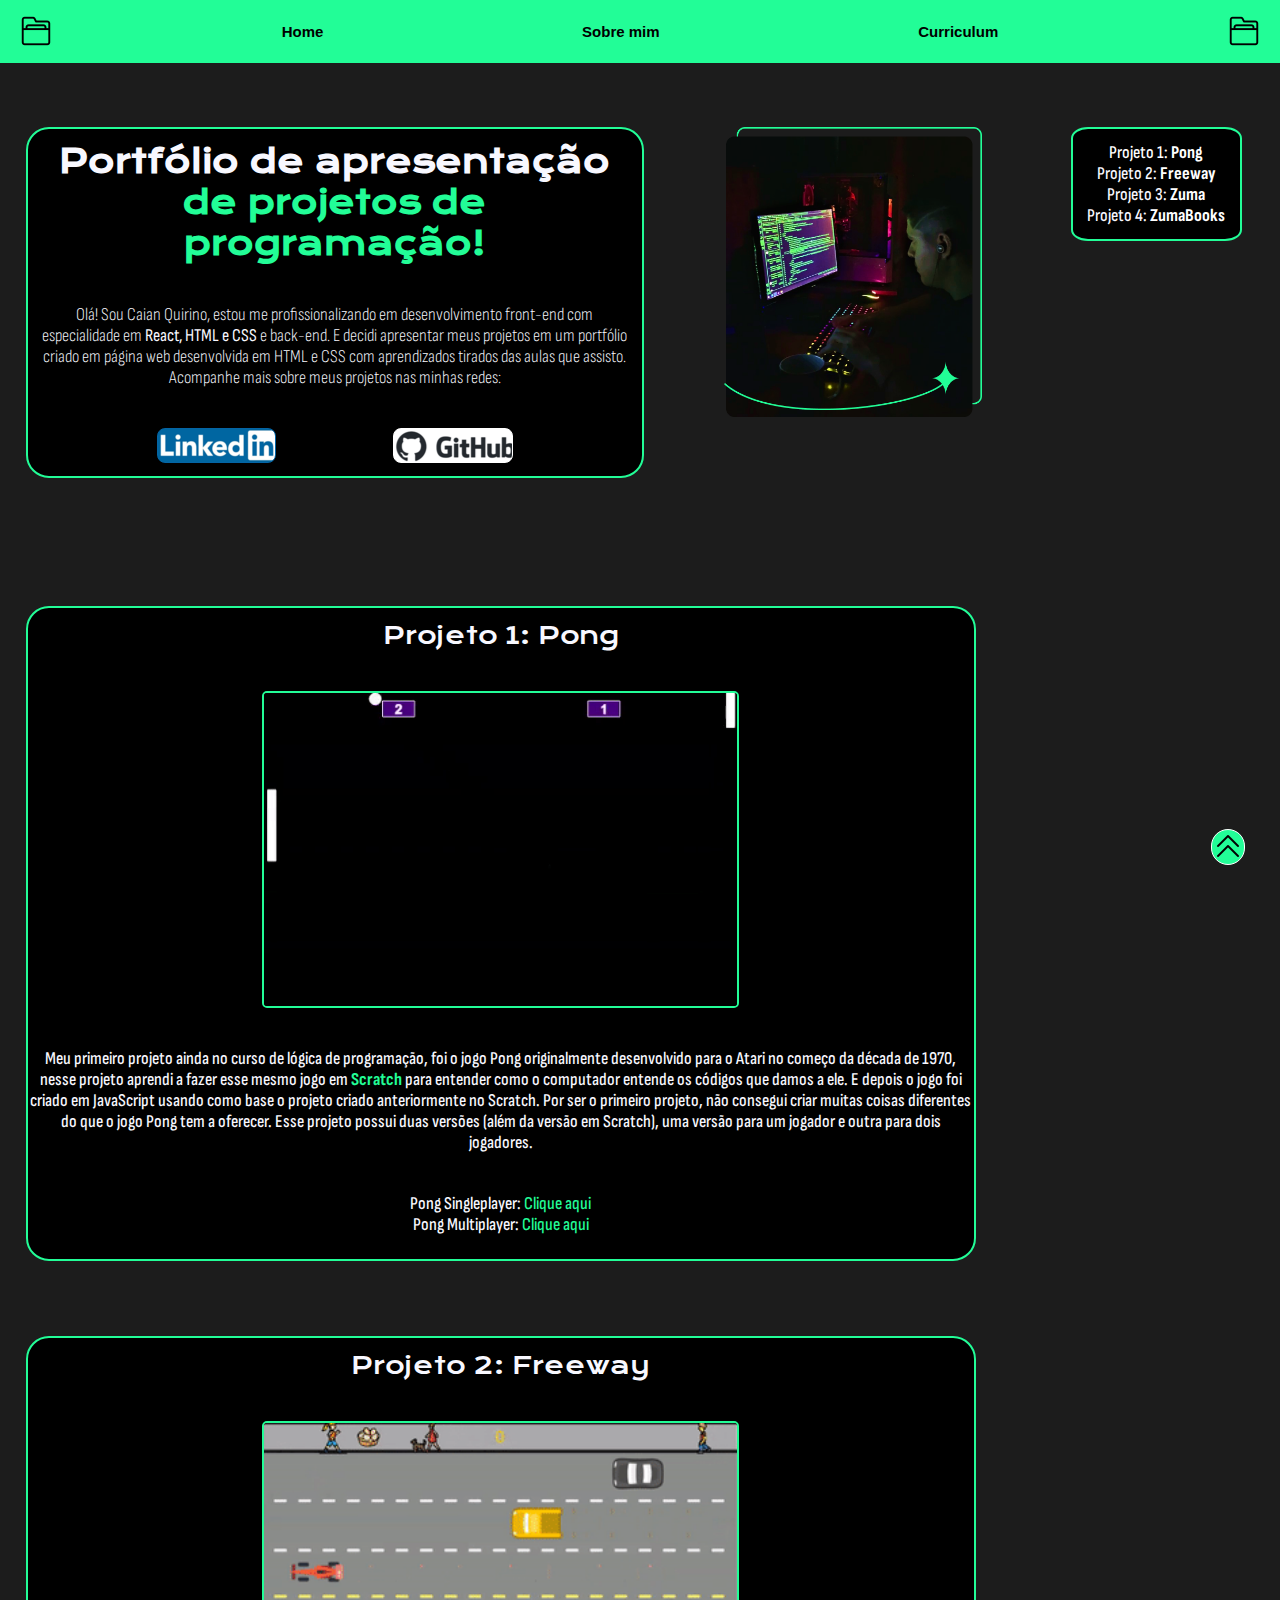
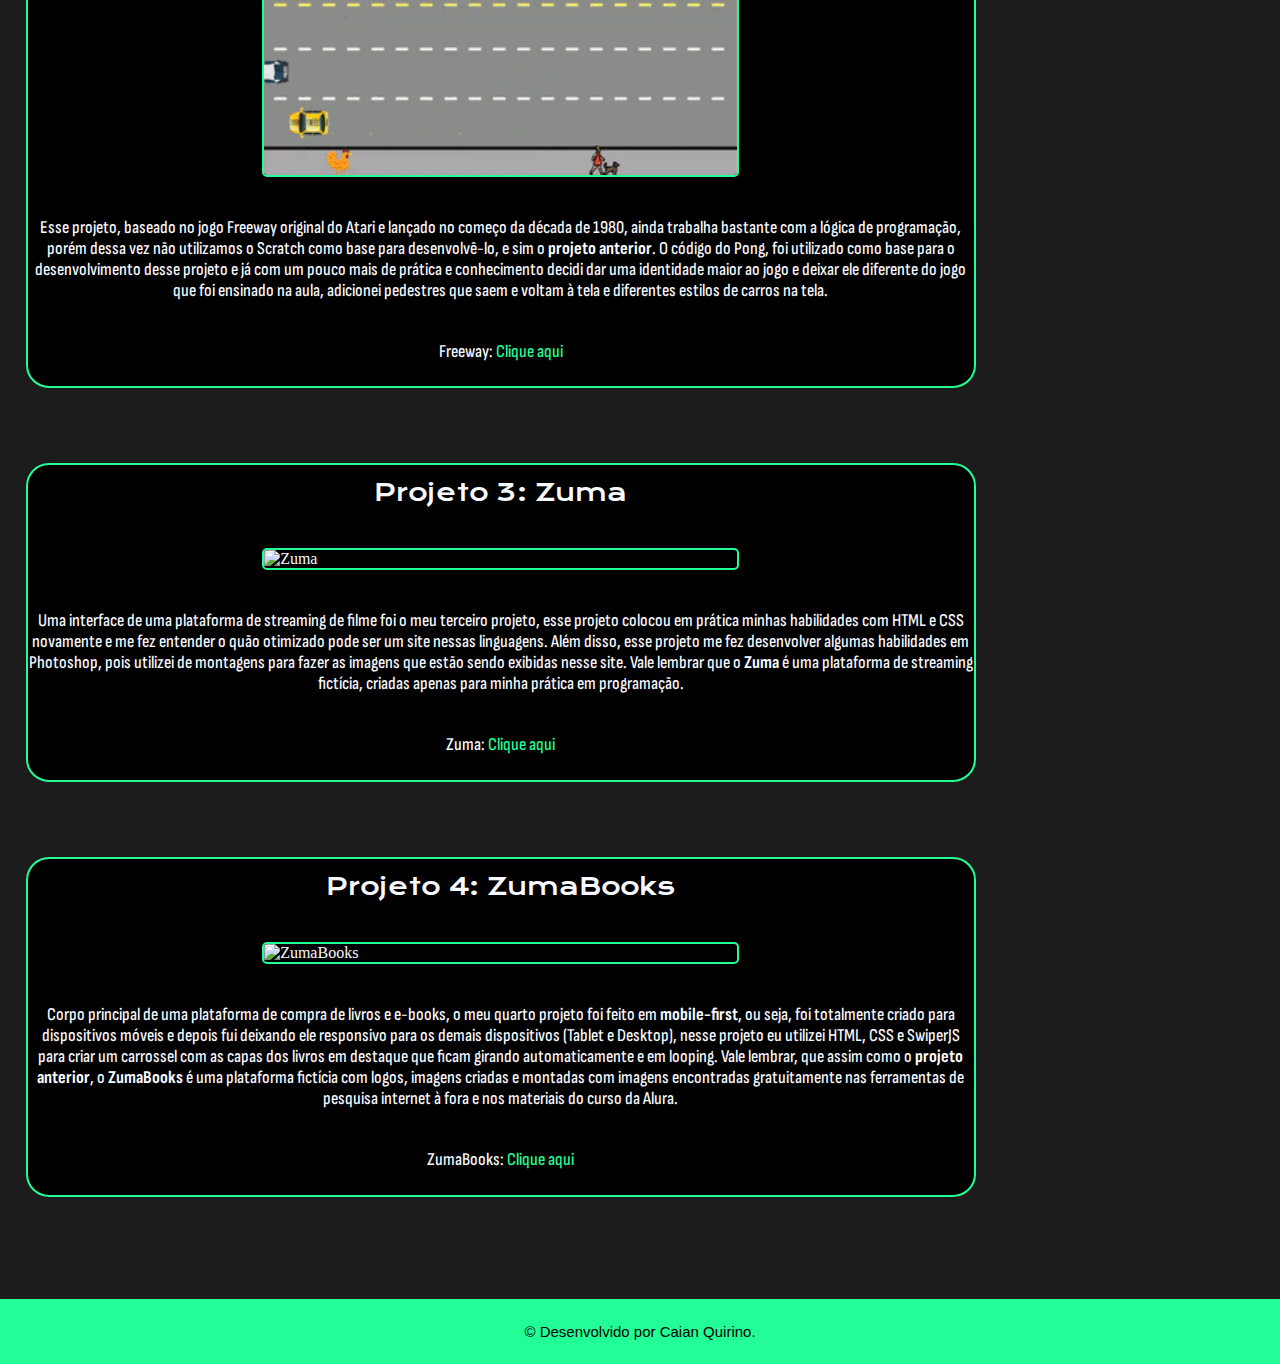
==== index.html @ c990a30e "Update index.html" ====
<!DOCTYPE html>
<html lang="pt-br">
<head>
    <meta charset="UTF-8">
    <meta http-equiv="X-UA-Compatible" content="IE=edge">
    <meta name="viewport" content="width=device-width, initial-scale=1.0">
    <title>Portfólio</title>
    <link rel="stylesheet" href="./styles/style.css"/>
    <link rel="icon" type="image/png" href="./assets/icon2.png"/>
</head>
<body>
    <div>
        <header class="cabecalho">
            <nav class="cabecalho__menu">
                <a class="cabecalho__menu__botaohome" href="index.html"> </a>
                <a class="cabecalho__menu__link" href="index.html">Home</a>
                <a class="cabecalho__menu__link" href="about.html">Sobre mim</a>
                <a class="cabecalho__menu__link" href="curriculum.html">Curriculum</a>
                <a class="cabecalho__menu__botaohome2" href="index.html"></a>
            </nav>
        </header>
        <main class="apresentacao">
            <section class="apresentacao__conteudo">
                <h1 class="apresentacao__conteudo__titulo">Portfólio de apresentação<strong class="txth1"> de projetos de programação!</strong></h1>
                <p class="apresentacao__conteudo__texto">Olá! Sou Caian Quirino, estou me profissionalizando em desenvolvimento front-end com especialidade em <strong>React, HTML e CSS</strong> e back-end. E decidi apresentar meus projetos em um portfólio criado em página web desenvolvida em HTML e CSS com aprendizados tirados das aulas que assisto.<br>Acompanhe mais sobre meus projetos nas minhas redes:</p>
                <div class="apresentacao__links">
                    <a class="apresentacao__links__botao" href="https://www.linkedin.com/in/caian-quirino-577102245/" target="blank"></a>
                    <a class="apresentacao__links__botao2" href="https://github.com/CaianMorais" target="blank"></a>
                </div>
            </section>
            <section class="caian_quirino">
                <img src="./assets/foto.png" alt="Caian Quirino">
            </section>
            <section class="barralateral">
                <p class="p1">Projeto 1: <a class="p1" href="#p1"><strong>Pong</strong></a></p>
                <p class="p2">Projeto 2: <a class="p1" href="#p2"><strong>Freeway</strong></a></p>
                <p class="p3">Projeto 3: <a class="p1" href="#p3"><strong>Zuma</strong></a></p>
                <p class="p3">Projeto 4: <a class="p1" href="#p4"><strong>ZumaBooks</strong></a></p>
            </section>
        </main>
    </div>
        <main class="projetos">
            <section class="projetos__conteudo">
                <h1 id="p1" class="projetos__titulo">Projeto 1: Pong</h1>
                <img class="projetos__gif" src="/assets/gifpong.gif" alt="Pong">
                <p class="projetos__texto">Meu primeiro projeto ainda no curso de lógica de programação, foi o jogo Pong originalmente desenvolvido para o Atari no começo da década de 1970, nesse projeto aprendi a fazer esse mesmo jogo em <a class="scratch__link" href="https://scratch.mit.edu/projects/800780624/" target="blank"><strong class="projetos__strong">Scratch</strong></a> para entender como o computador entende os códigos que damos a ele. E depois o jogo foi criado em JavaScript usando como base o projeto criado anteriormente no Scratch. Por ser o primeiro projeto, não consegui criar muitas coisas diferentes do que o jogo Pong tem a oferecer. Esse projeto possui duas versões (além da versão em Scratch), uma versão para um jogador e outra para dois jogadores.</p>
                <p class="projetos__texto">Pong Singleplayer: <a class="projetos__link" href="https://editor.p5js.org/caianquirino/sketches/b2dtYTZ14" target="blank">Clique aqui</a><br>Pong Multiplayer: <a class="projetos__link" href="https://editor.p5js.org/caianquirino/sketches/Zt-YqiCLX" target="blank">Clique aqui</a></p>
            </section>
            <section class="projetos__conteudo">
                <h1 id="p2" class="projetos__titulo">Projeto 2: Freeway</h1>
                <img class="projetos__gif" src="./assets/giffreeway.gif" alt="Freeway">
                <p class="projetos__texto">Esse projeto, baseado no jogo Freeway original do Atari e lançado no começo da década de 1980, ainda trabalha bastante com a lógica de programação, porém dessa vez não utilizamos o Scratch como base para desenvolvê-lo, e sim o <strong><a class="p1" href="#p1">projeto anterior</a></strong>. O código do Pong, foi utilizado como base para o desenvolvimento desse projeto e já com um pouco mais de prática e conhecimento decidi dar uma identidade maior ao jogo e deixar ele diferente do jogo que foi ensinado na aula, adicionei pedestres que saem e voltam à tela e diferentes estilos de carros na tela.</p>
                <p class="projetos__texto">Freeway: <a class="projetos__link" href="https://editor.p5js.org/caianquirino/sketches/sFYixObg1" target="blank">Clique aqui</a></p>
            </section>
            <section class="projetos__conteudo">
                <h1 id="p3" class="projetos__titulo">Projeto 3: Zuma</h1>
                <img class="projetos__gif" src="/assets/zuma.gif" alt="Zuma">
                <p class="projetos__texto">Uma interface de uma plataforma de streaming de filme foi o meu terceiro projeto, esse projeto colocou em prática minhas habilidades com HTML e CSS novamente e me fez entender o quão otimizado pode ser um site nessas linguagens. Além disso, esse projeto me fez desenvolver algumas habilidades em Photoshop, pois utilizei de montagens para fazer as imagens que estão sendo exibidas nesse site. Vale lembrar que o <strong>Zuma</strong> é uma plataforma de streaming fictícia, criadas apenas para minha prática em programação.</p>
                <p class="projetos__texto">Zuma: <a class="projetos__link" href="https://bit.ly/zumafilmes" target="blank">Clique aqui</a></p>
            </section>
            <section class="projetos__conteudo">
                <h1 id="p4" class="projetos__titulo">Projeto 4: ZumaBooks</h1>
                <img class="projetos__gif" src="assets/zumabooks.gif" alt="ZumaBooks">
                <p class="projetos__texto">Corpo principal de uma plataforma de compra de livros e e-books, o meu quarto projeto foi feito em <strong>mobile-first</strong>, ou seja, foi totalmente criado para dispositivos móveis e depois fui deixando ele responsivo para os demais dispositivos (Tablet e Desktop), nesse projeto eu utilizei HTML, CSS e SwiperJS para criar um carrossel com as capas dos livros em destaque que ficam girando automaticamente e em looping. Vale lembrar, que assim como o <strong><a class="p1" href="#p3">projeto anterior</a></strong>, o <strong>ZumaBooks</strong> é uma plataforma fictícia com logos, imagens criadas e montadas com imagens encontradas gratuitamente nas ferramentas de pesquisa internet à fora e nos materiais do curso da Alura. </p>
                <p class="projetos__texto">ZumaBooks: <a class="projetos__link" href="https://bit.ly/zumabooks" target="blank">Clique aqui</a></p>
            </section>
            <a class="topo" href="#"></a>
        </main>
    <footer class= "rodape">
        <p>&copy Desenvolvido por Caian Quirino.</p>
    </footer>
</body>
</html>
---- styles/style.css ----
@import url('https://fonts.googleapis.com/css2?family=Krona+One&display=swap');
@import url('https://fonts.googleapis.com/css2?family=Sofia+Sans+Condensed:wght@300;500&display=swap');

:root {
    --cor-principal: #1c1c1c;
    --cor-secundaria: #22fd97;
    --cor-terciaria: #000000;
}

* {
    margin: 0;
    padding: 0;
    scroll-behavior: smooth;
}

body {
    box-sizing: border-box;
    background-color:var(--cor-principal);
    color:ghostwhite;
}

.cabecalho{
    background-color:var(--cor-secundaria);
    padding: 1.8%;
}

.cabecalho__menu{
    display: flex;
    justify-content: space-evenly;
}

.cabecalho__menu__botaohome{
    position: absolute;
    top: 15px;
    left: 20px;
    background-image: url("/assets/pasta.png");
    width: 32px;
    height: 32px;
    overflow: visible;
    -webkit-transition: -webkit-transform .7s ease;
    transition: transform .7s ease;
}
.cabecalho__menu__botaohome2{
    position: absolute;
    top: 15px;
    right: 20px;
    background-image: url("/assets/2pasta.png");
    width: 32px;
    height: 32px;
    overflow:hidden;
    -webkit-transition: -webkit-transform .7s ease;
    transition: transform .7s ease;
}

.cabecalho__menu__botaohome:hover{
    -webkit-transform: scale(1.2);
    transform: scale(1.2);
}
.cabecalho__menu__botaohome2:hover{
    -webkit-transform: scale(1.2);
    transform: scale(1.2);
}

.cabecalho__menu__link{
    font-family: 'Montserrat', sans-serif;
    font-size: 0.9375rem; 
    font-weight: 600;
    text-align: center;
    color:var(--cor-terciaria);
    text-decoration: none;
    overflow: visible;
    -webkit-transition: -webkit-transform .7s ease;
    transition: transform .7s ease;
}
.cabecalho__menu__link:hover{
    -webkit-transform: scale(1.2);
    transform: scale(1.2);
    color: white;
}

.apresentacao {
    padding: 5% 2% 5%;
    display: flex;
    align-items: flex-start;
    justify-content: flex-start;
    gap: 6.5%;
}
.apresentacao__conteudo {
    background-color: var(--cor-terciaria);
    border: 2px solid var(--cor-secundaria);
    border-radius: 23px;
    padding: 1%;
    width: 48%;
    display: flex;
    flex-direction: column;
    gap: 40px;
}

.apresentacao__conteudo__titulo{
    font-size: 2rem;
    font-family: 'Krona One', sans-serif;
    text-align: center;
}

.txth1 {
    color: var(--cor-secundaria);
}

.apresentacao__conteudo__texto{
    font-size: 1.125rem;
    font-family: 'Sofia Sans Condensed', sans-serif;
    font-weight: 300;
    text-align: center;
}

.caian_quirino {
    width: 21%;
}

.caian_quirino img{
    width: 100%;
    height: 100%;
    -webkit-transition: -webkit-transform .7s ease;
    transition: transform .7s ease;
}
.caian_quirino:hover img{
    -webkit-transform: scale(1.1);
    transform: scale(1.1);
}

.apresentacao__links{
    display: flex;
    justify-content: space-evenly;
}

.apresentacao__links__botao{
    background-image: url("/assets/logoin.png");
    width: 20%;
    height: 33px;
    border-radius: 8px;
    -webkit-transition: -webkit-transform .7s ease;
    transition: transform .7s ease;
    overflow: hidden;
    border: 1px solid #0464a4;
}

.apresentacao__links__botao:hover{
    -webkit-transform: scale(1.1);
    transform: scale(1.1);
}

.apresentacao__links__botao2{
    background-image: url("/assets/logohub.png");
    width: 20%;
    height: 33px;
    border-radius: 8px;
    -webkit-transition: -webkit-transform .7s ease;
    transition: transform .7s;
    overflow: hidden;
    border: 1px solid #ffffff;
}

.apresentacao__links__botao2:hover{
    -webkit-transform: scale(1.1);
    transform: scale(1.1);
}

.barralateral{
    position:absolute;
    right: 3%;
    background-color: var(--cor-terciaria);
    width: 11%;
    font-family: 'Sofia Sans Condensed', sans-serif;
    font-weight: 500;
    text-align: center;
    font-size: 1.125rem;
    padding: 1%;
    border: 2px solid var(--cor-secundaria);
    border-radius: 10%;
    flex-direction: column;
}
.p1{
    text-decoration: none;
    color:white;
}

.rodape {
    padding: 24px;
    color:var(--cor-terciaria);
    background-color: var(--cor-secundaria);
    text-align: center;
    font-family: 'Montserrat', sans-serif;
    font-size: 0.9375rem;
    font-weight: 400;
}

.projetos{
    padding: 5% 2% 8%;
    display: flex;
    align-items: flex-start;
    justify-content: flex-start;
    flex-direction: column;
    gap: 75px;
}

.projetos__conteudo{
    background-color: var(--cor-terciaria);
    border: 2px solid var(--cor-secundaria);
    border-radius: 23px;
    padding: 1% 0% 2%;
    width: 77%;
    display: flex;
    align-items: center;
    flex-direction: column;
    gap: 40px;
}

.projetos__titulo{
    font-size: 1.5rem;
    font-family: 'Krona One', sans-serif;
    font-weight: 100;
    text-align: center;
}

.projetos__texto{
    font-family: 'Sofia Sans Condensed', sans-serif;
    font-weight: 500;
    font-size: 1.125rem;
    text-align: center;
}
.projetos__strong{
    color: var(--cor-secundaria);
}
.scratch__link{
    text-decoration: none;
}
.projetos__link{
    text-decoration: none;
    color:var(--cor-secundaria);
}

.projetos__gif{
    width:50%;
    border:2px solid #22fd97;
    border-radius: 5px;
}

.topo{
    background-image: url("/assets/topo.png");
    padding: 1px 0px;
    background-color: var(--cor-secundaria);
    border: 1px solid white;
    border-radius: 18px;
    display: flex;
    justify-content: center;
    align-items: center;
    position: fixed;
    bottom: 35px;
    right: 35px;
    width: 32px;
    height: 32px;
    text-decoration: none;
    overflow: visible;
    -webkit-transition: -webkit-transform .7s ease;
    transition: transform .7s ease;
}
.topo::after{
    transition: margin-top 500ms;
}
.topo:hover::after{
    margin-top:-8px;
}

.topo:hover{
    -webkit-transform: scale(1.5);
    transform: scale(1.5);
}

@media (max-width: 700px) {
    .cabecalho{
        padding: 4%;
    }
    .cabecalho__menu__botaohome2{
        visibility: hidden;
    }
    .cabecalho__menu__botaohome{
        visibility: hidden;
    }
    .caian_quirino{
        width: 300px;
    }
    .barralateral{
        visibility: hidden;
    }
    .apresentacao{
        flex-direction: column;
        align-items: center;
        gap: 20px;
    }
    .apresentacao__conteudo{
        width:auto;
    }
    .projetos__conteudo{
        width:auto;
    }
}
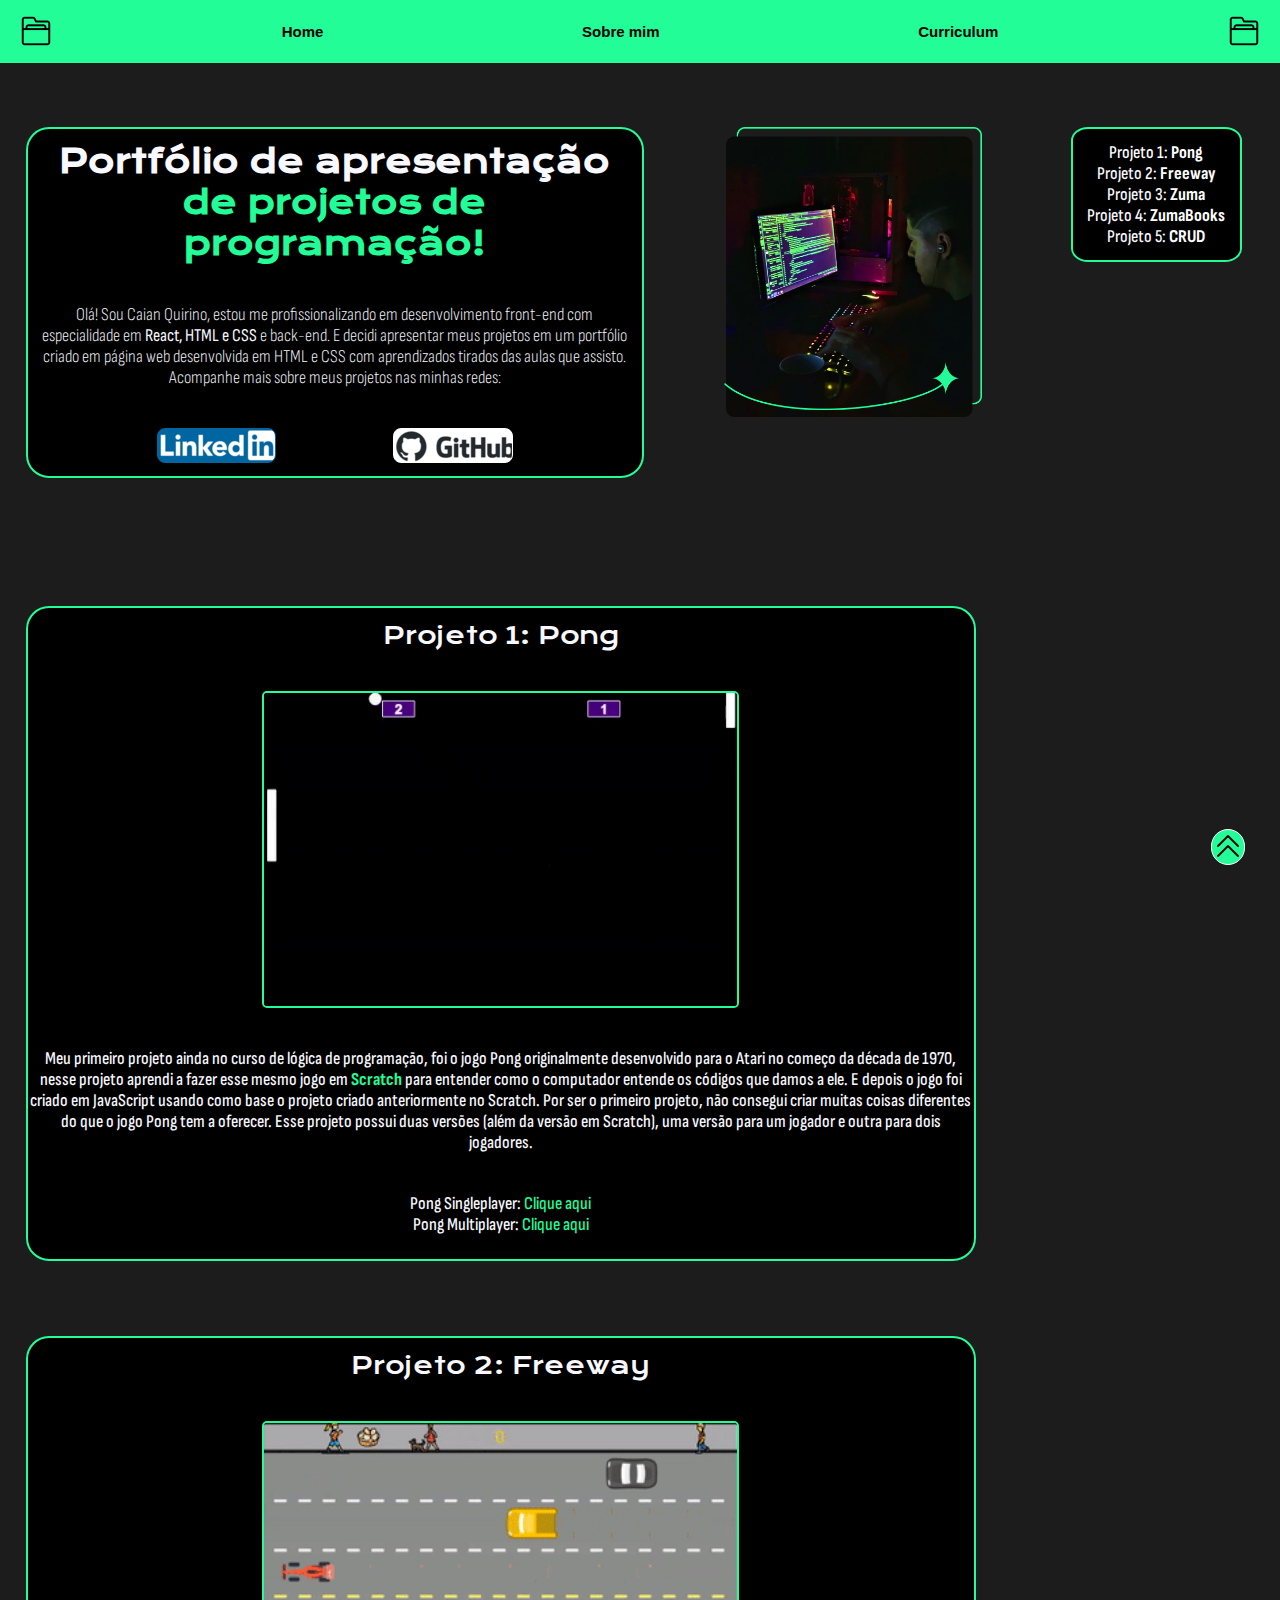
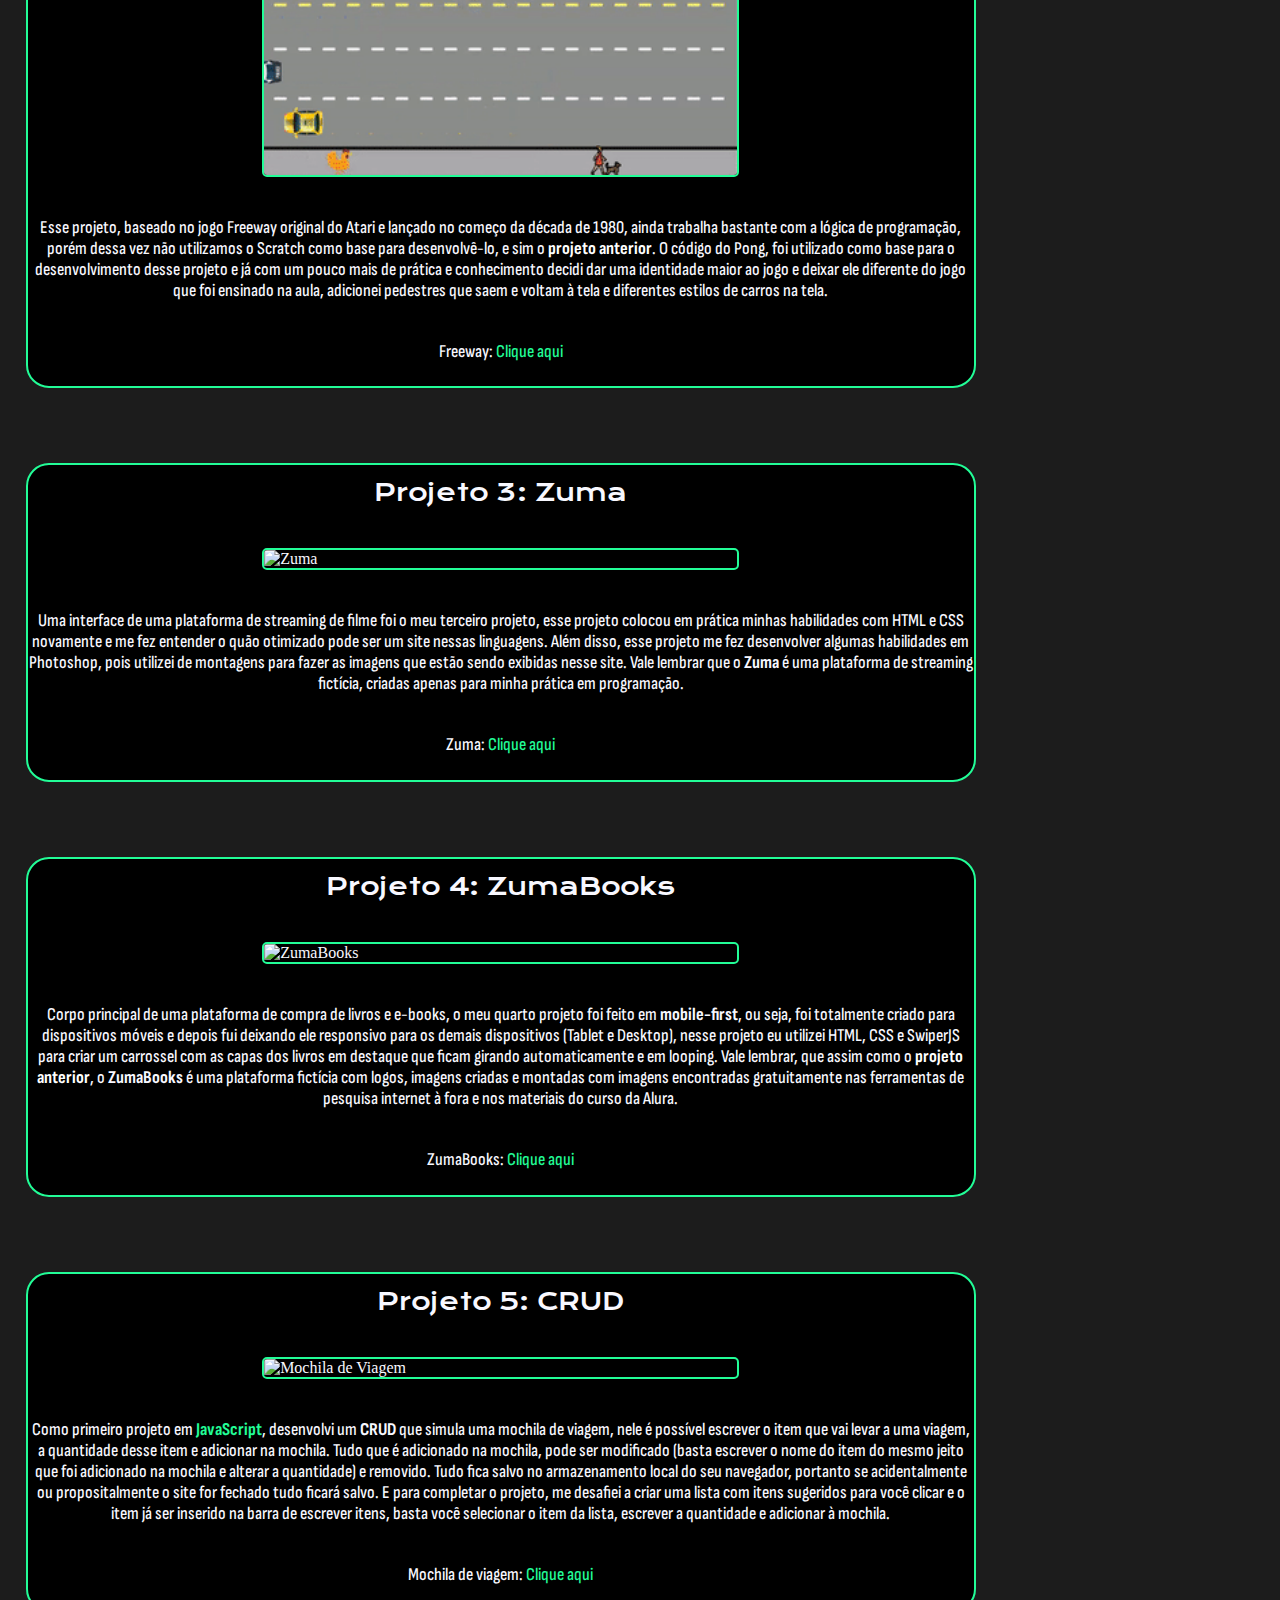
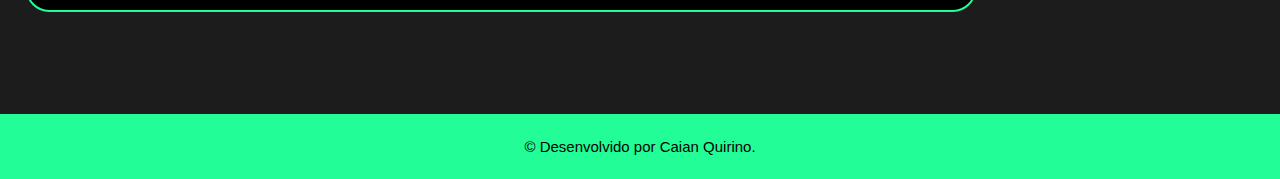
==== commit 515629f3: "Update index.html" ====
--- a/index.html
+++ b/index.html
@@ -35,7 +35,8 @@
                 <p class="p1">Projeto 1: <a class="p1" href="#p1"><strong>Pong</strong></a></p>
                 <p class="p2">Projeto 2: <a class="p1" href="#p2"><strong>Freeway</strong></a></p>
                 <p class="p3">Projeto 3: <a class="p1" href="#p3"><strong>Zuma</strong></a></p>
-                <p class="p3">Projeto 4: <a class="p1" href="#p4"><strong>ZumaBooks</strong></a></p>
+                <p class="p4">Projeto 4: <a class="p1" href="#p4"><strong>ZumaBooks</strong></a></p>
+                <p class="p5">Projeto 5: <a class="p1" href="#p5"><strong>CRUD</strong></a></p>
             </section>
         </main>
     </div>
@@ -64,6 +65,12 @@
                 <p class="projetos__texto">Corpo principal de uma plataforma de compra de livros e e-books, o meu quarto projeto foi feito em <strong>mobile-first</strong>, ou seja, foi totalmente criado para dispositivos móveis e depois fui deixando ele responsivo para os demais dispositivos (Tablet e Desktop), nesse projeto eu utilizei HTML, CSS e SwiperJS para criar um carrossel com as capas dos livros em destaque que ficam girando automaticamente e em looping. Vale lembrar, que assim como o <strong><a class="p1" href="#p3">projeto anterior</a></strong>, o <strong>ZumaBooks</strong> é uma plataforma fictícia com logos, imagens criadas e montadas com imagens encontradas gratuitamente nas ferramentas de pesquisa internet à fora e nos materiais do curso da Alura. </p>
                 <p class="projetos__texto">ZumaBooks: <a class="projetos__link" href="https://bit.ly/zumabooks" target="blank">Clique aqui</a></p>
             </section>
+            <section class="projetos__conteudo">
+                <h1 id="p5" class="projetos__titulo">Projeto 5: CRUD</h1>
+                <img class="projetos__gif" src="assets/mochila.gif" alt="Mochila de Viagem">
+                <p class="projetos__texto">Como primeiro projeto em <strong class="projetos__strong">JavaScript</strong>, desenvolvi um <strong>CRUD</strong> que simula uma mochila de viagem, nele é possível escrever o item que vai levar a uma viagem, a quantidade desse item e adicionar na mochila. Tudo que é adicionado na mochila, pode ser modificado (basta escrever o nome do item do mesmo jeito que foi adicionado na mochila e alterar a quantidade) e removido. Tudo fica salvo no armazenamento local do seu navegador, portanto se acidentalmente ou propositalmente o site for fechado tudo ficará salvo. E para completar o projeto, me desafiei a criar uma lista com itens sugeridos para você clicar e o item já ser inserido na barra de escrever itens, basta você selecionar o item da lista, escrever a quantidade e adicionar à mochila.</p>
+                <p class="projetos__texto">Mochila de viagem: <a class="projetos__link" href="https://bit.ly/mochila-de-viagem" target="blank">Clique aqui</a></p>
+            </section>
             <a class="topo" href="#"></a>
         </main>
     <footer class= "rodape">
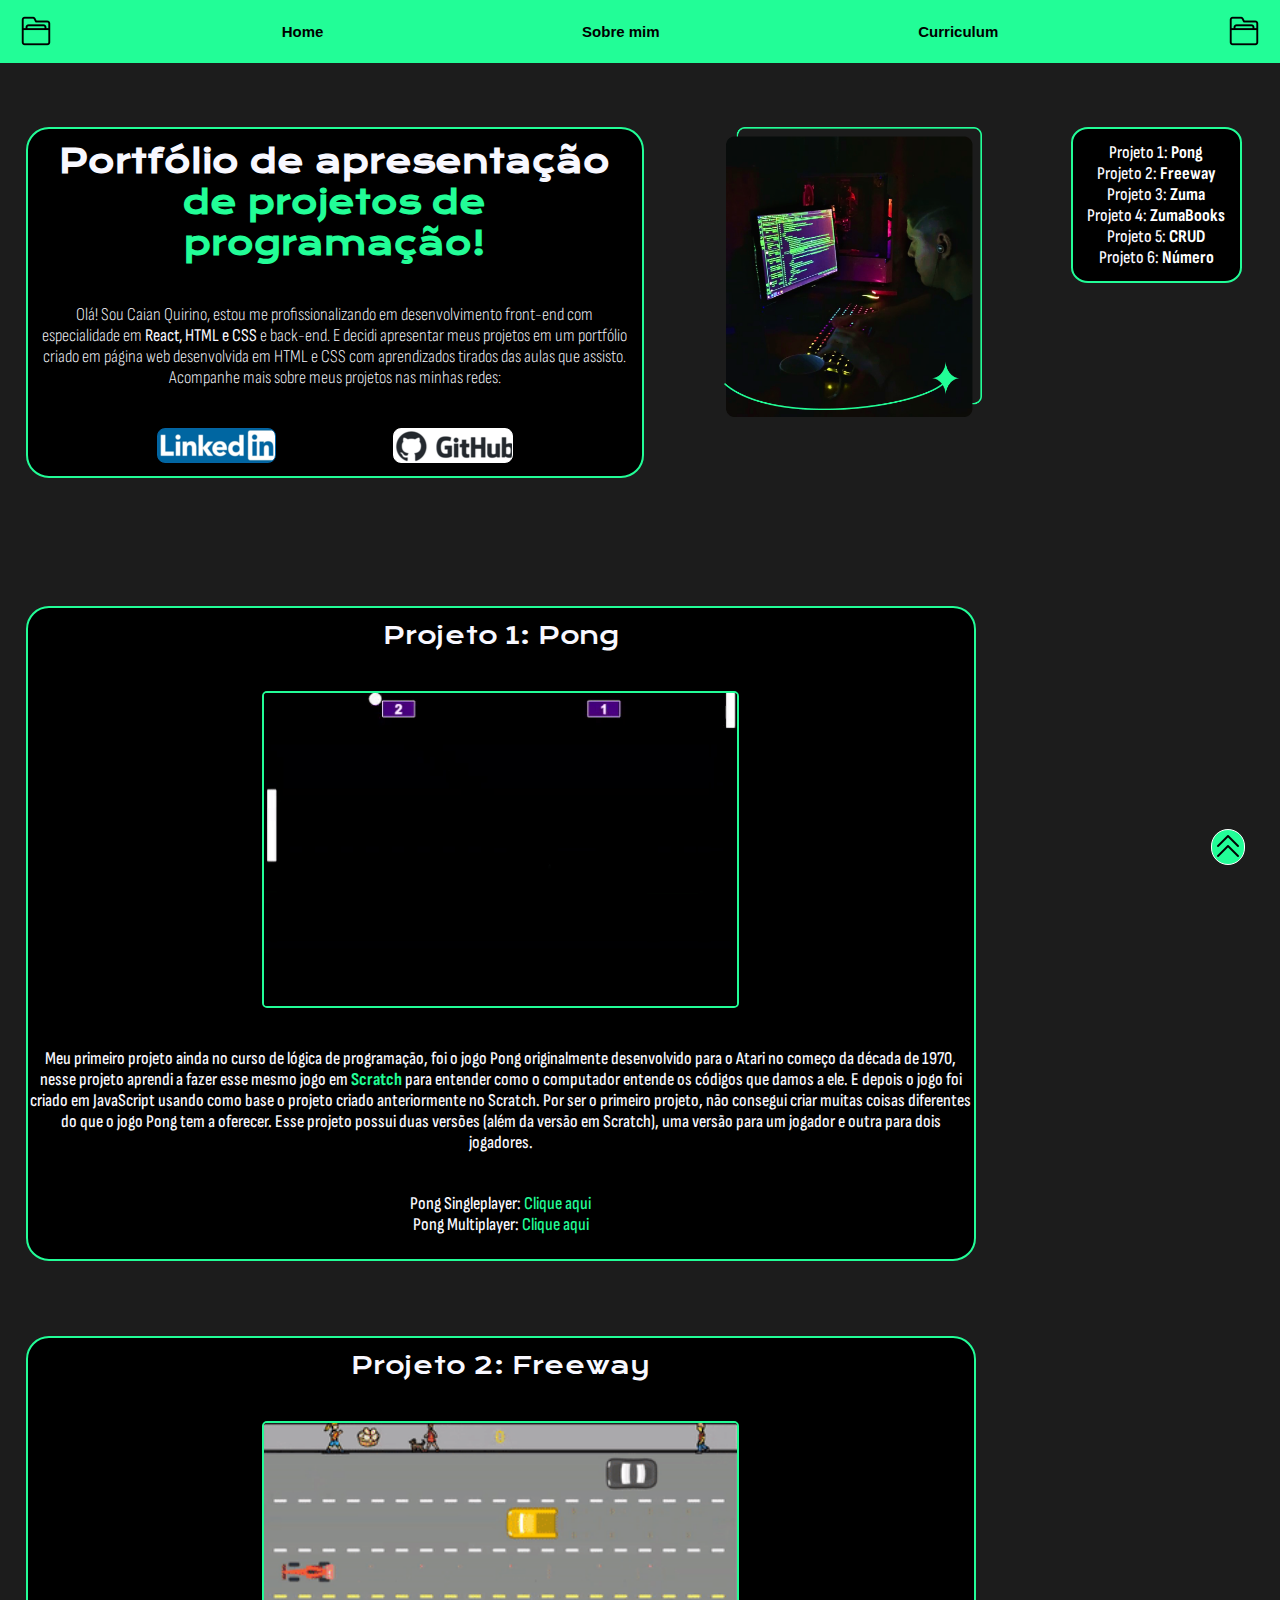
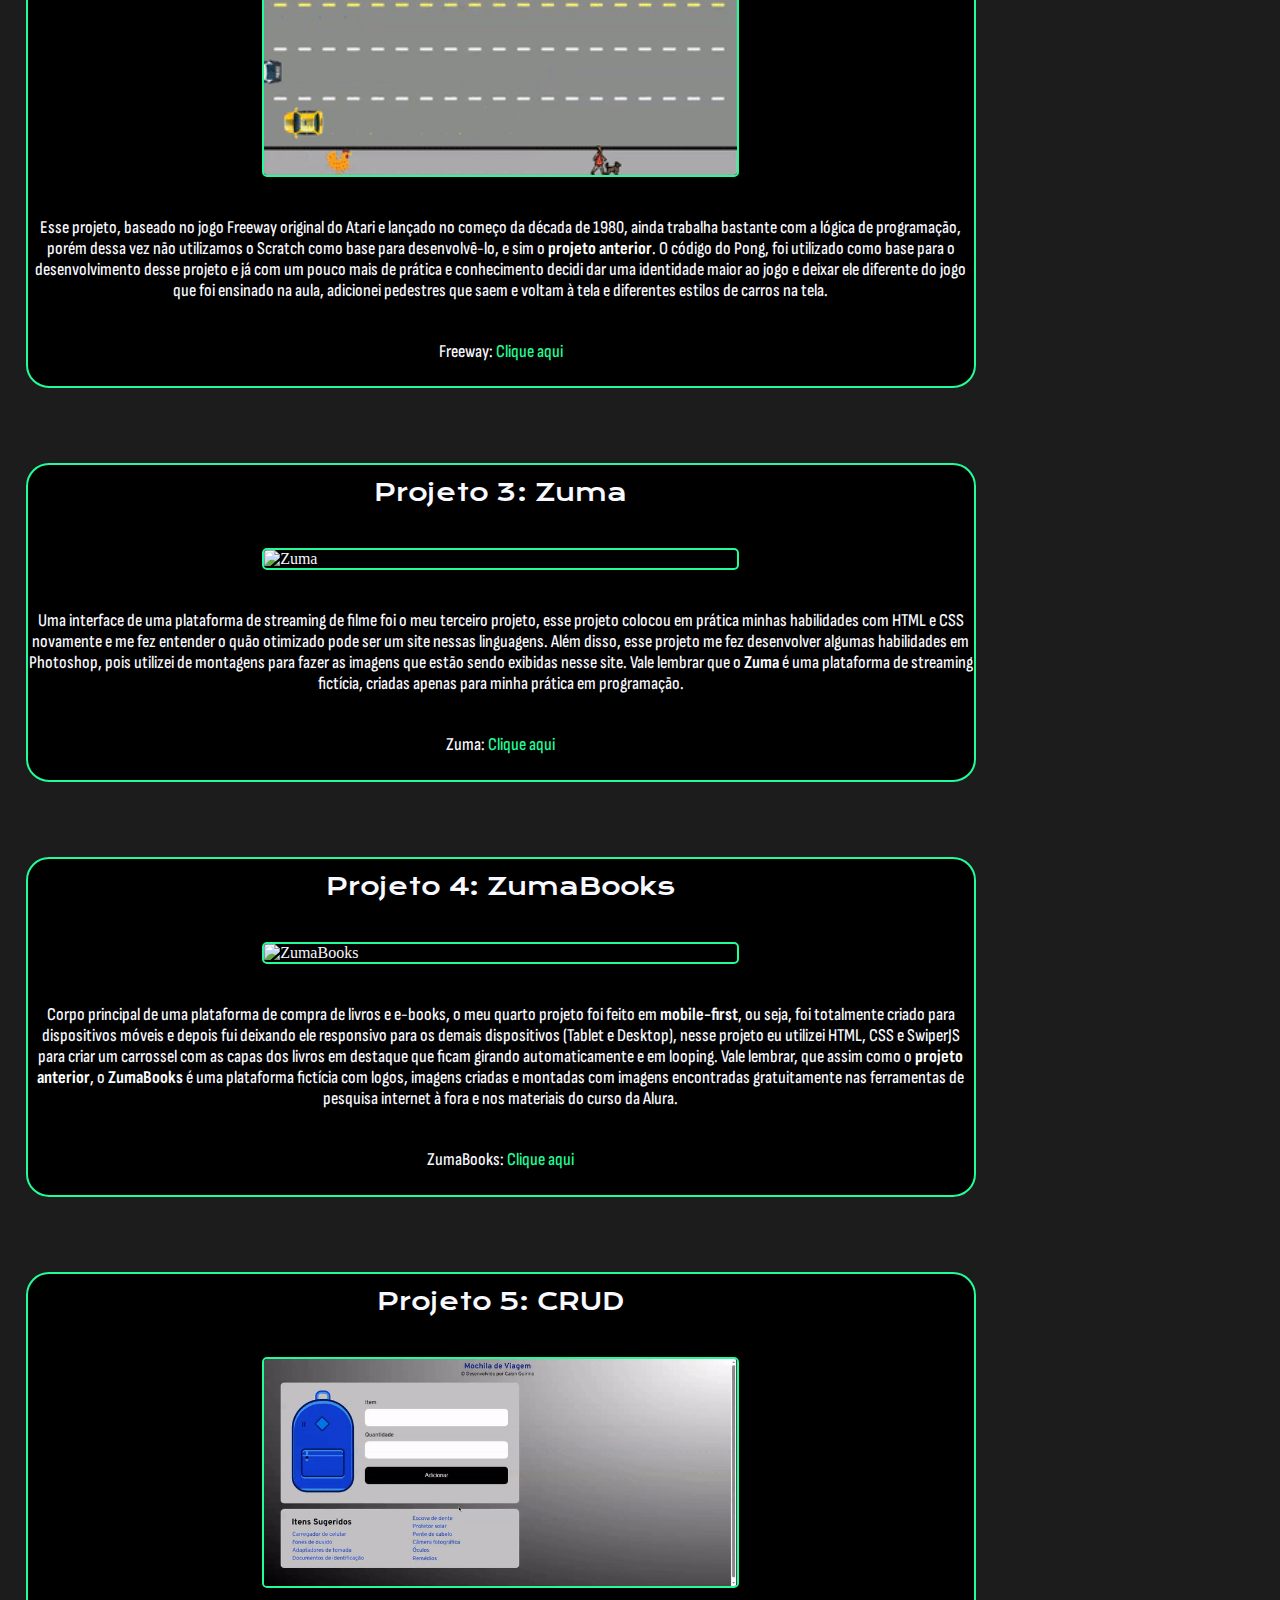
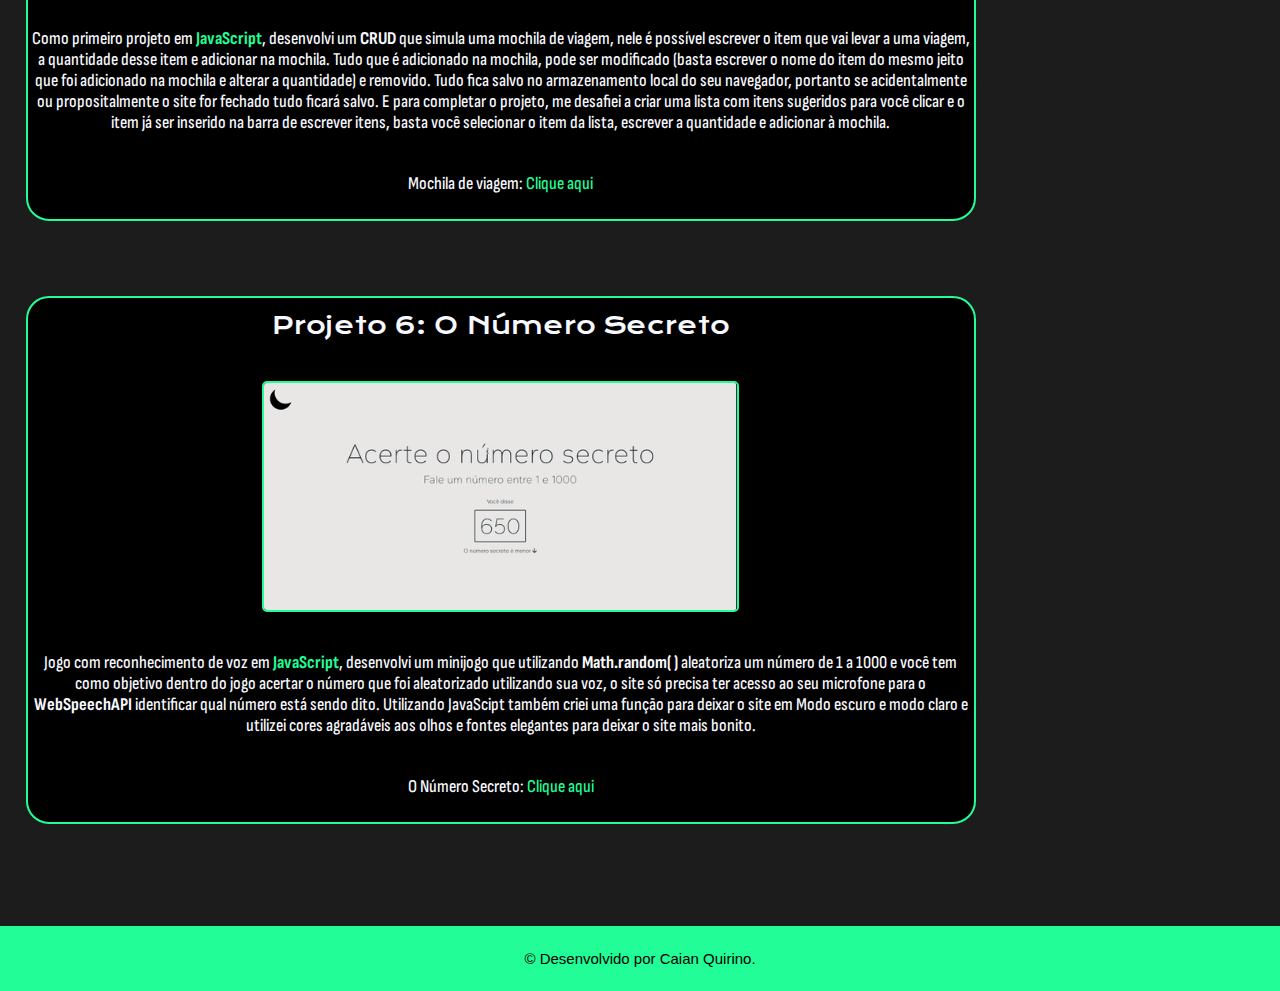
==== commit b09946d4: "Update index.html" ====
--- a/index.html
+++ b/index.html
@@ -37,6 +37,7 @@
                 <p class="p3">Projeto 3: <a class="p1" href="#p3"><strong>Zuma</strong></a></p>
                 <p class="p4">Projeto 4: <a class="p1" href="#p4"><strong>ZumaBooks</strong></a></p>
                 <p class="p5">Projeto 5: <a class="p1" href="#p5"><strong>CRUD</strong></a></p>
+                <p class="p6">Projeto 6: <a class="p1" href="#p6"><strong>Número</strong></a></p>
             </section>
         </main>
     </div>
@@ -71,6 +72,12 @@
                 <p class="projetos__texto">Como primeiro projeto em <strong class="projetos__strong">JavaScript</strong>, desenvolvi um <strong>CRUD</strong> que simula uma mochila de viagem, nele é possível escrever o item que vai levar a uma viagem, a quantidade desse item e adicionar na mochila. Tudo que é adicionado na mochila, pode ser modificado (basta escrever o nome do item do mesmo jeito que foi adicionado na mochila e alterar a quantidade) e removido. Tudo fica salvo no armazenamento local do seu navegador, portanto se acidentalmente ou propositalmente o site for fechado tudo ficará salvo. E para completar o projeto, me desafiei a criar uma lista com itens sugeridos para você clicar e o item já ser inserido na barra de escrever itens, basta você selecionar o item da lista, escrever a quantidade e adicionar à mochila.</p>
                 <p class="projetos__texto">Mochila de viagem: <a class="projetos__link" href="https://bit.ly/mochila-de-viagem" target="blank">Clique aqui</a></p>
             </section>
+            <section class="projetos__conteudo">
+                <h1 id="p6" class="projetos__titulo">Projeto 6: O Número Secreto</h1>
+                <img class="projetos__gif" src="assets/gifnumerosecreto.gif" alt="Número secreto">
+                <p class="projetos__texto">Jogo com reconhecimento de voz em <strong class="projetos__strong">JavaScript</strong>, desenvolvi um minijogo que utilizando <strong>Math.random( )</strong> aleatoriza um número de 1 a 1000 e você tem como objetivo dentro do jogo acertar o número que foi aleatorizado utilizando sua voz, o site só precisa ter acesso ao seu microfone para o <strong>WebSpeechAPI</strong> identificar qual número está sendo dito. Utilizando JavaScipt também criei uma função para deixar o site em Modo escuro e modo claro e utilizei cores agradáveis aos olhos e fontes elegantes para deixar o site mais bonito.</p>
+                <p class="projetos__texto">O Número Secreto: <a class="projetos__link" href="https://bit.ly/onumerosecreto" target="blank">Clique aqui</a></p>
+            </section>
             <a class="topo" href="#"></a>
         </main>
     <footer class= "rodape">
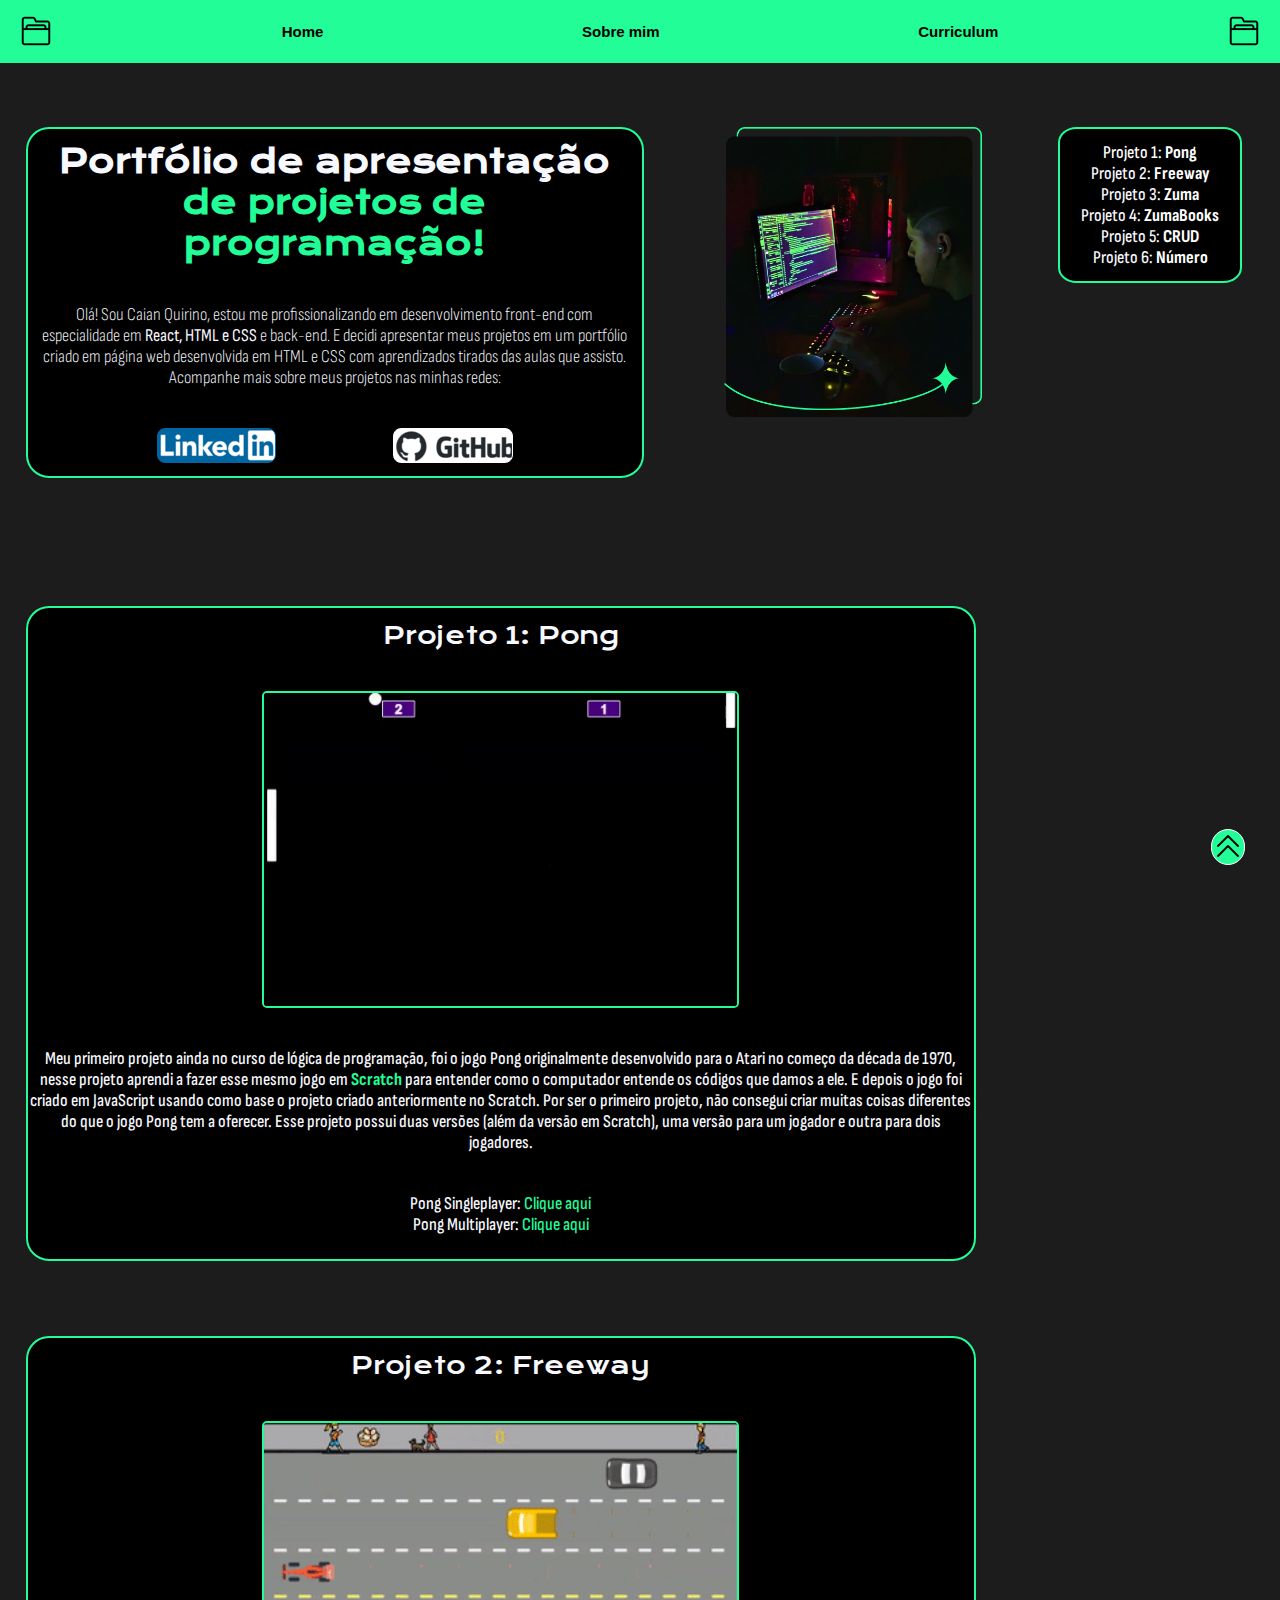
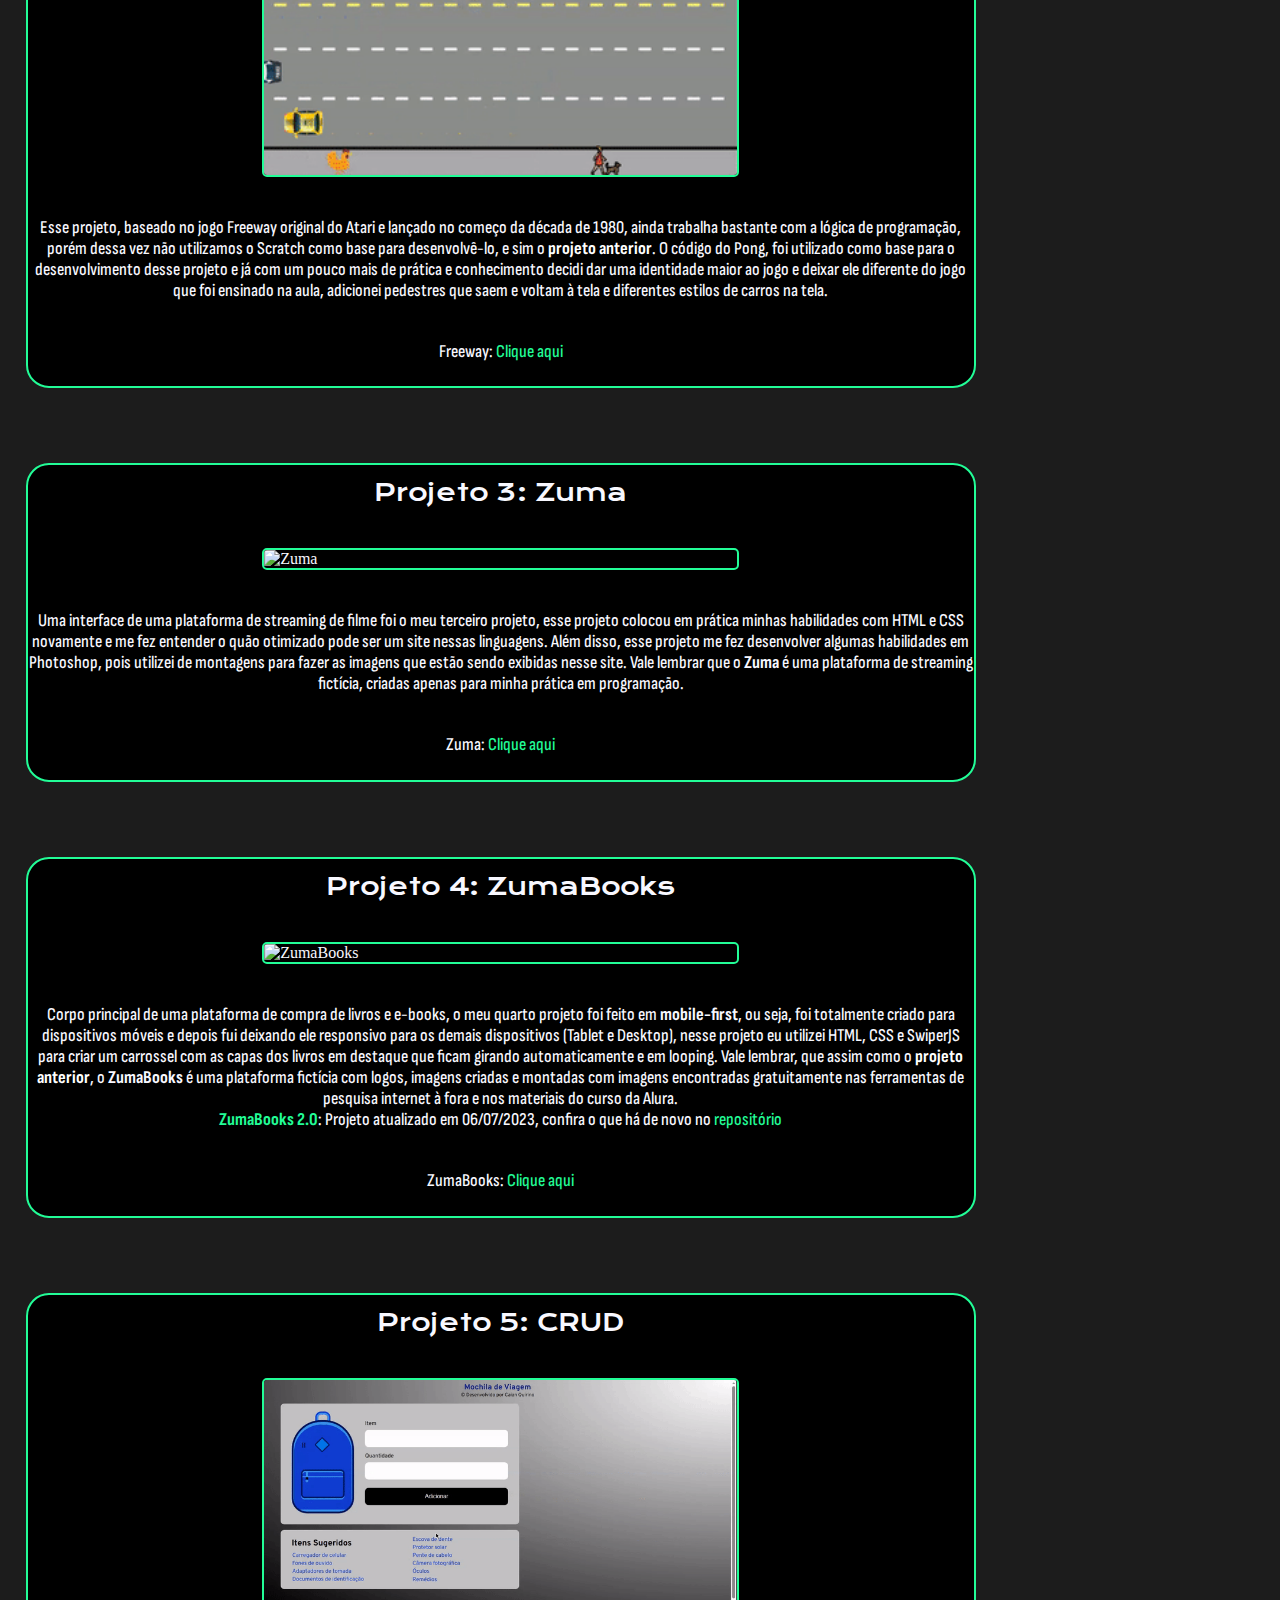
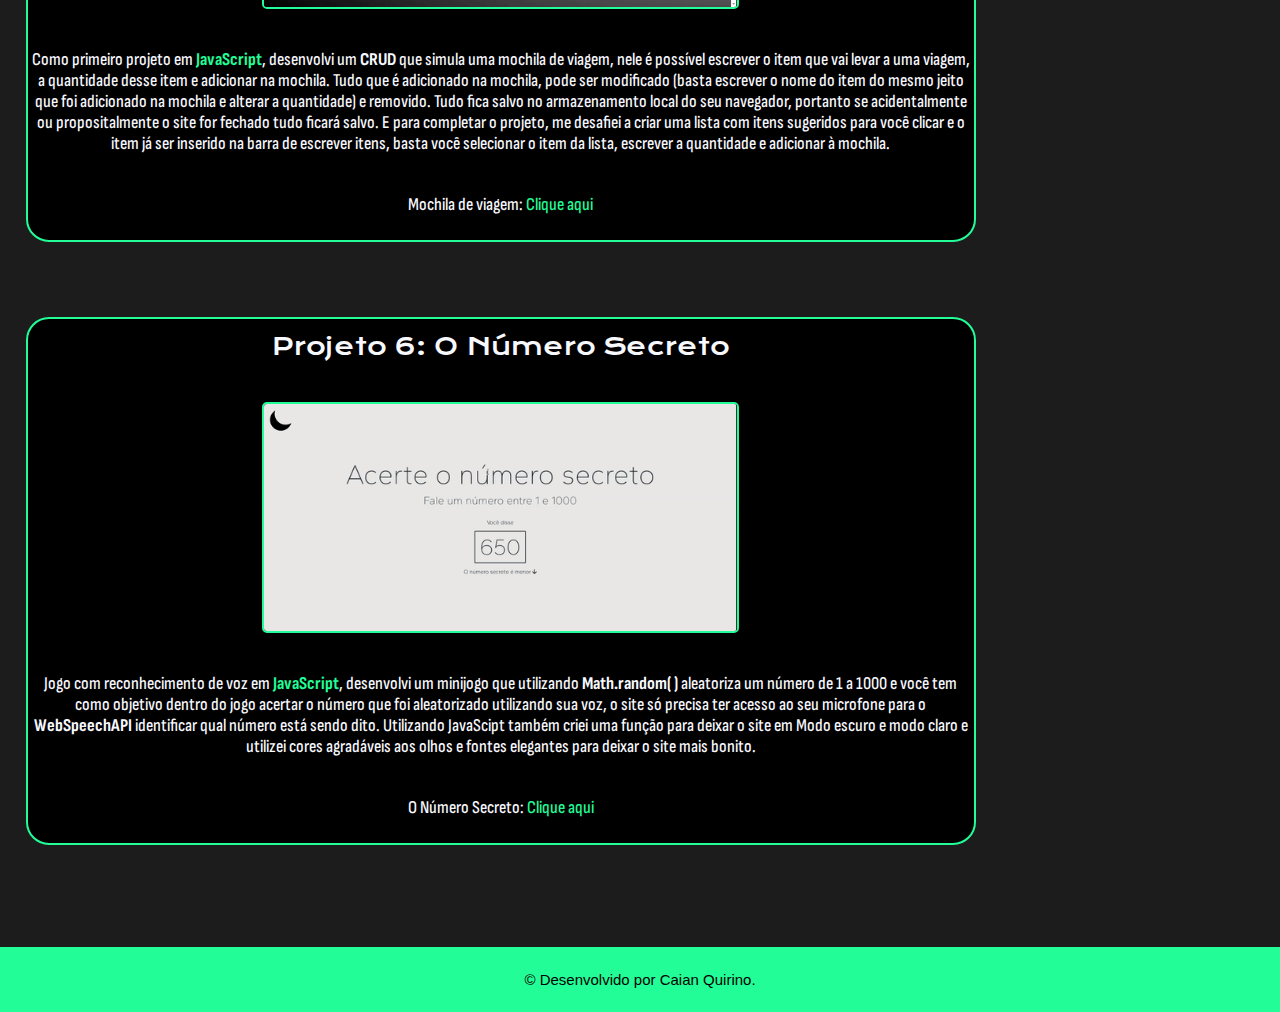
==== commit ed26fe53: "Update index.html" ====
--- a/index.html
+++ b/index.html
@@ -63,7 +63,8 @@
             <section class="projetos__conteudo">
                 <h1 id="p4" class="projetos__titulo">Projeto 4: ZumaBooks</h1>
                 <img class="projetos__gif" src="assets/zumabooks.gif" alt="ZumaBooks">
-                <p class="projetos__texto">Corpo principal de uma plataforma de compra de livros e e-books, o meu quarto projeto foi feito em <strong>mobile-first</strong>, ou seja, foi totalmente criado para dispositivos móveis e depois fui deixando ele responsivo para os demais dispositivos (Tablet e Desktop), nesse projeto eu utilizei HTML, CSS e SwiperJS para criar um carrossel com as capas dos livros em destaque que ficam girando automaticamente e em looping. Vale lembrar, que assim como o <strong><a class="p1" href="#p3">projeto anterior</a></strong>, o <strong>ZumaBooks</strong> é uma plataforma fictícia com logos, imagens criadas e montadas com imagens encontradas gratuitamente nas ferramentas de pesquisa internet à fora e nos materiais do curso da Alura. </p>
+                <p class="projetos__texto">Corpo principal de uma plataforma de compra de livros e e-books, o meu quarto projeto foi feito em <strong>mobile-first</strong>, ou seja, foi totalmente criado para dispositivos móveis e depois fui deixando ele responsivo para os demais dispositivos (Tablet e Desktop), nesse projeto eu utilizei HTML, CSS e SwiperJS para criar um carrossel com as capas dos livros em destaque que ficam girando automaticamente e em looping. Vale lembrar, que assim como o <strong><a class="p1" href="#p3">projeto anterior</a></strong>, o <strong>ZumaBooks</strong> é uma plataforma fictícia com logos, imagens criadas e montadas com imagens encontradas gratuitamente nas ferramentas de pesquisa internet à fora e nos materiais do curso da Alura.<br>
+                    <strong class="projetos__strong">ZumaBooks 2.0</strong>: Projeto atualizado em 06/07/2023, confira o que há de novo no <a class="projetos__link" href="https://github.com/CaianMorais/zumabooks">repositório</a></p>
                 <p class="projetos__texto">ZumaBooks: <a class="projetos__link" href="https://bit.ly/zumabooks" target="blank">Clique aqui</a></p>
             </section>
             <section class="projetos__conteudo">
--- a/styles/style.css
+++ b/styles/style.css
@@ -169,7 +169,7 @@
     position:absolute;
     right: 3%;
     background-color: var(--cor-terciaria);
-    width: 11%;
+    width: 12%;
     font-family: 'Sofia Sans Condensed', sans-serif;
     font-weight: 500;
     text-align: center;
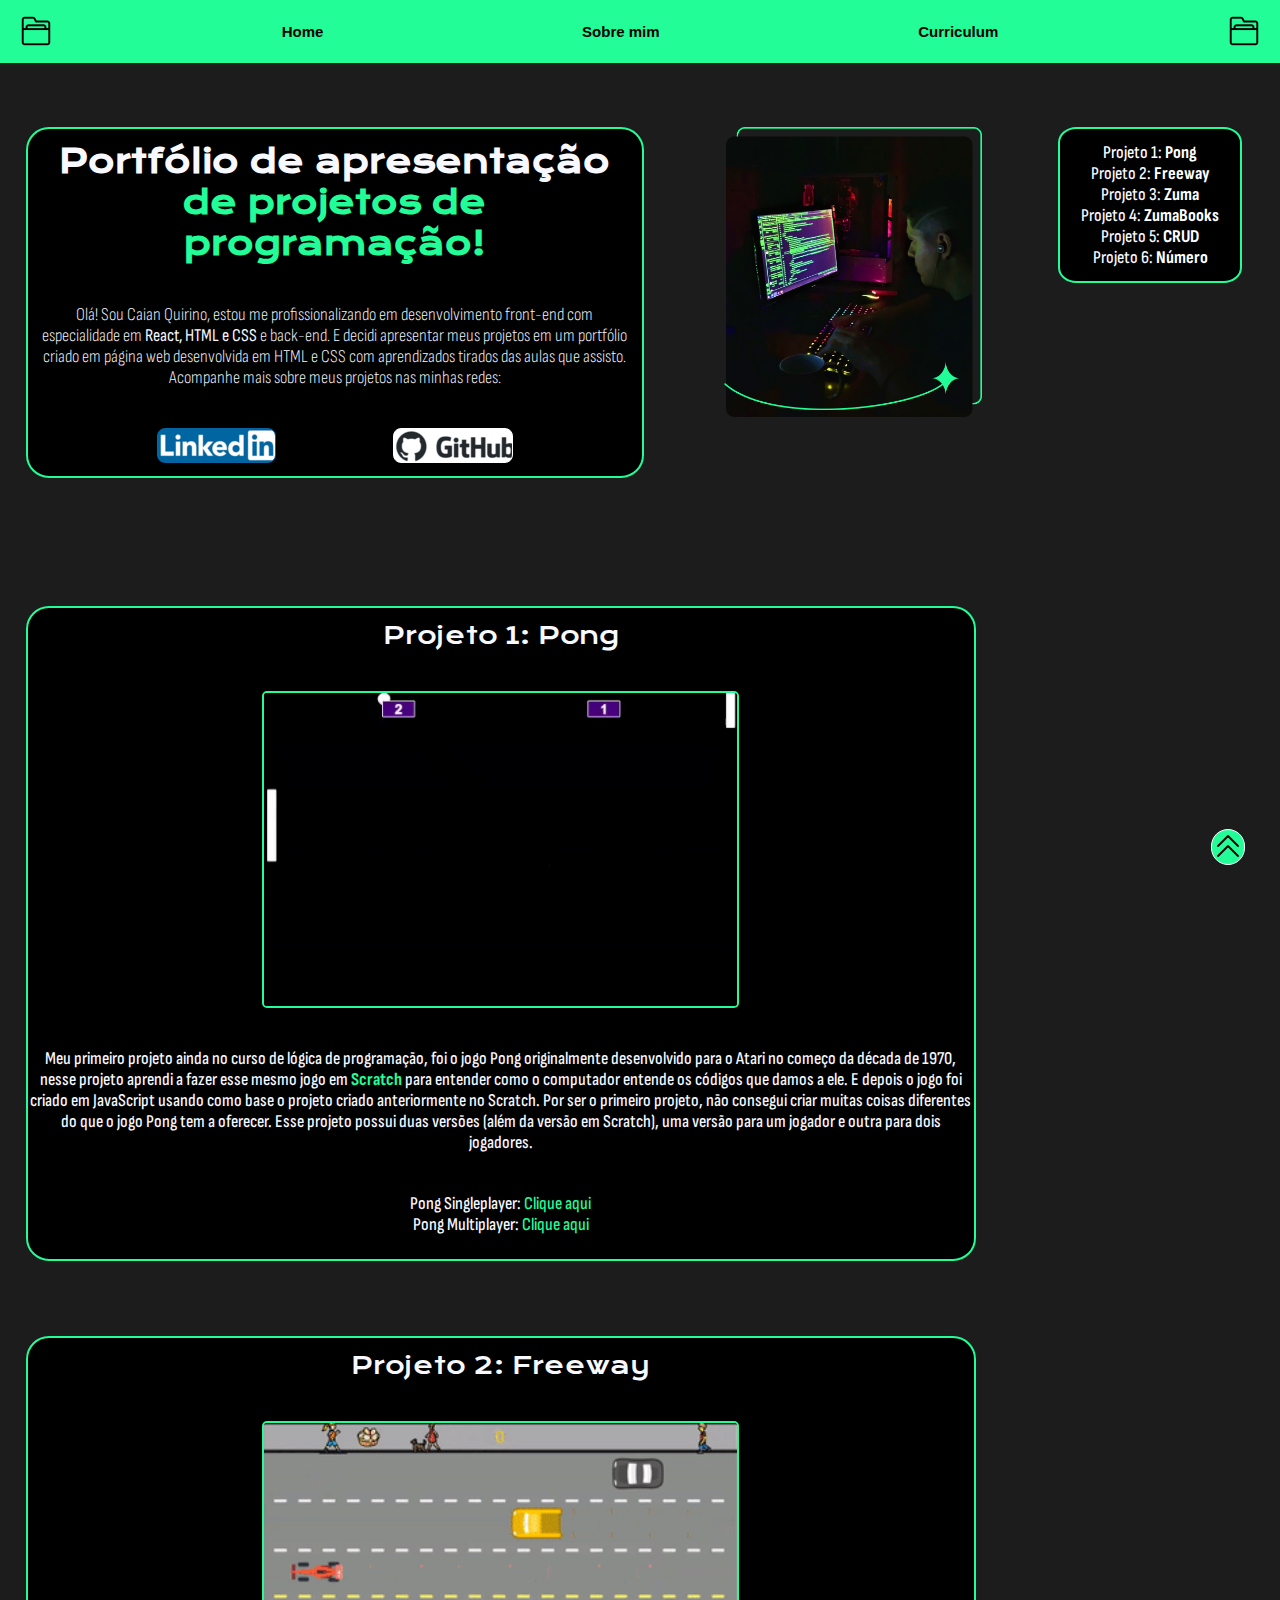
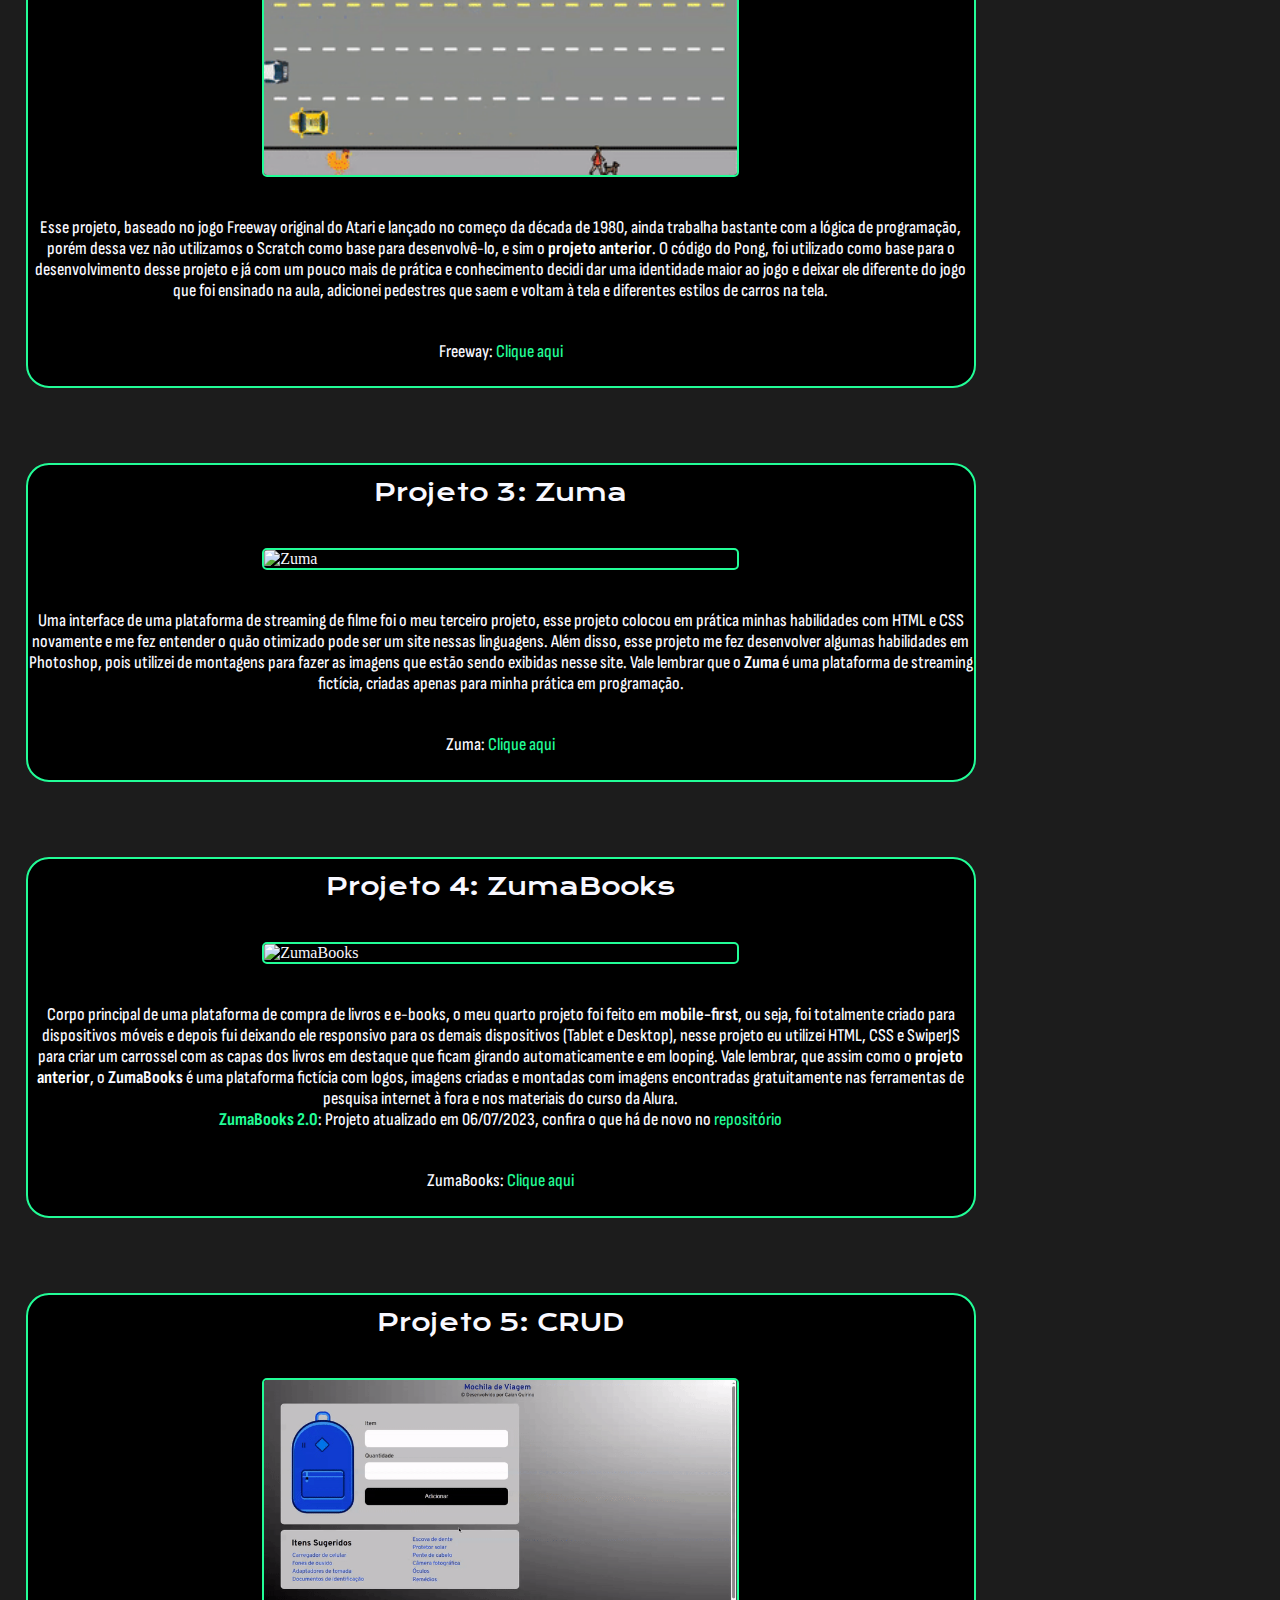
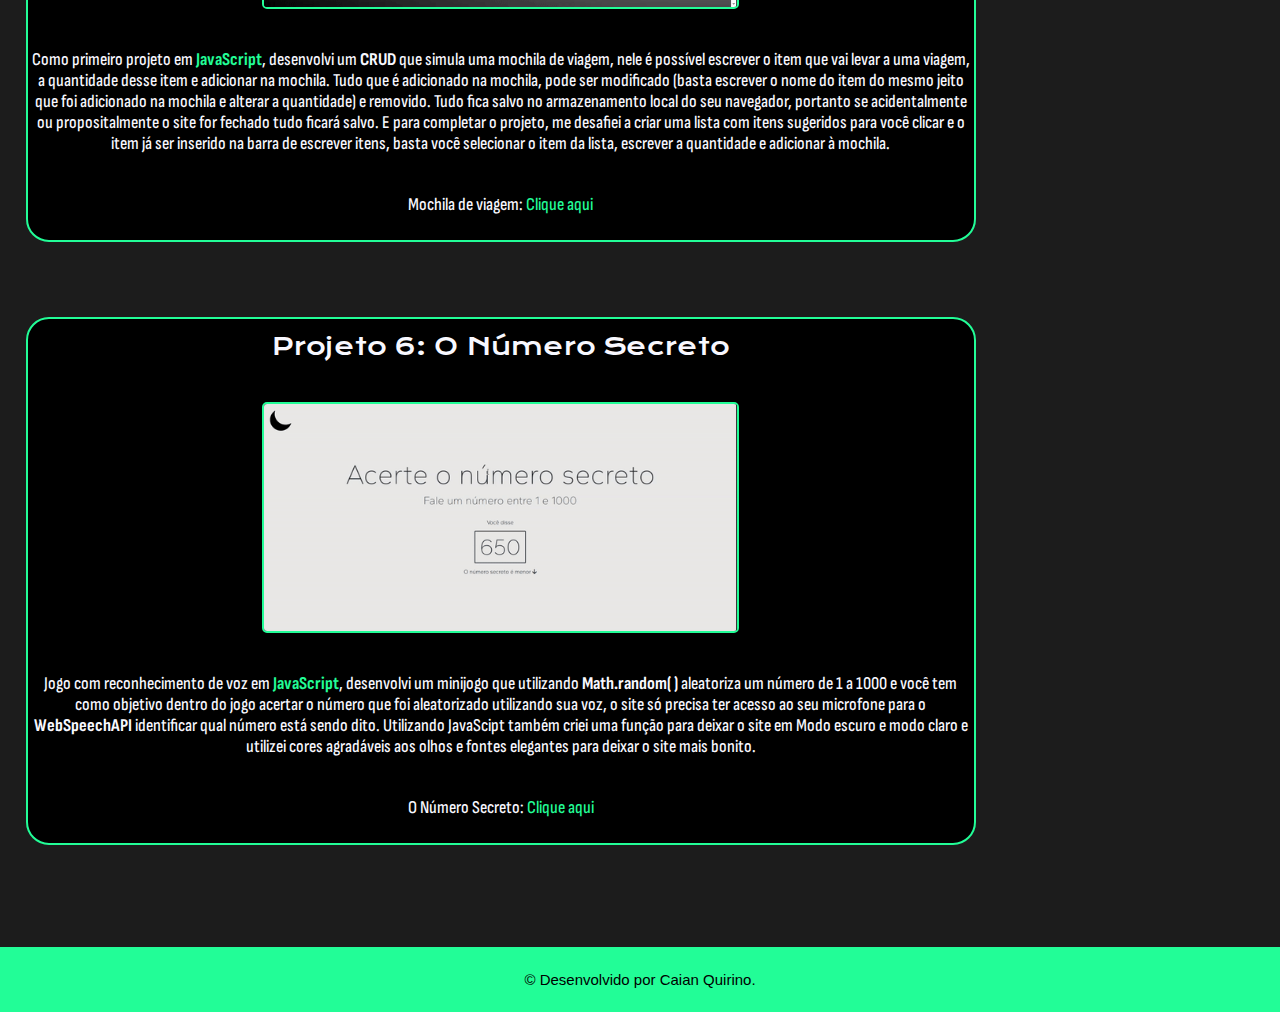
==== commit 8d59b254: "Update index.html" ====
--- a/index.html
+++ b/index.html
@@ -64,7 +64,7 @@
                 <h1 id="p4" class="projetos__titulo">Projeto 4: ZumaBooks</h1>
                 <img class="projetos__gif" src="assets/zumabooks.gif" alt="ZumaBooks">
                 <p class="projetos__texto">Corpo principal de uma plataforma de compra de livros e e-books, o meu quarto projeto foi feito em <strong>mobile-first</strong>, ou seja, foi totalmente criado para dispositivos móveis e depois fui deixando ele responsivo para os demais dispositivos (Tablet e Desktop), nesse projeto eu utilizei HTML, CSS e SwiperJS para criar um carrossel com as capas dos livros em destaque que ficam girando automaticamente e em looping. Vale lembrar, que assim como o <strong><a class="p1" href="#p3">projeto anterior</a></strong>, o <strong>ZumaBooks</strong> é uma plataforma fictícia com logos, imagens criadas e montadas com imagens encontradas gratuitamente nas ferramentas de pesquisa internet à fora e nos materiais do curso da Alura.<br>
-                    <strong class="projetos__strong">ZumaBooks 2.0</strong>: Projeto atualizado em 06/07/2023, confira o que há de novo no <a class="projetos__link" href="https://github.com/CaianMorais/zumabooks">repositório</a></p>
+                    <strong class="projetos__strong">ZumaBooks 2.0</strong>: Projeto atualizado em 06/07/2023, confira o que há de novo no <a class="projetos__link" href="https://github.com/CaianMorais/zumabooks" target="blank">repositório</a></p>
                 <p class="projetos__texto">ZumaBooks: <a class="projetos__link" href="https://bit.ly/zumabooks" target="blank">Clique aqui</a></p>
             </section>
             <section class="projetos__conteudo">
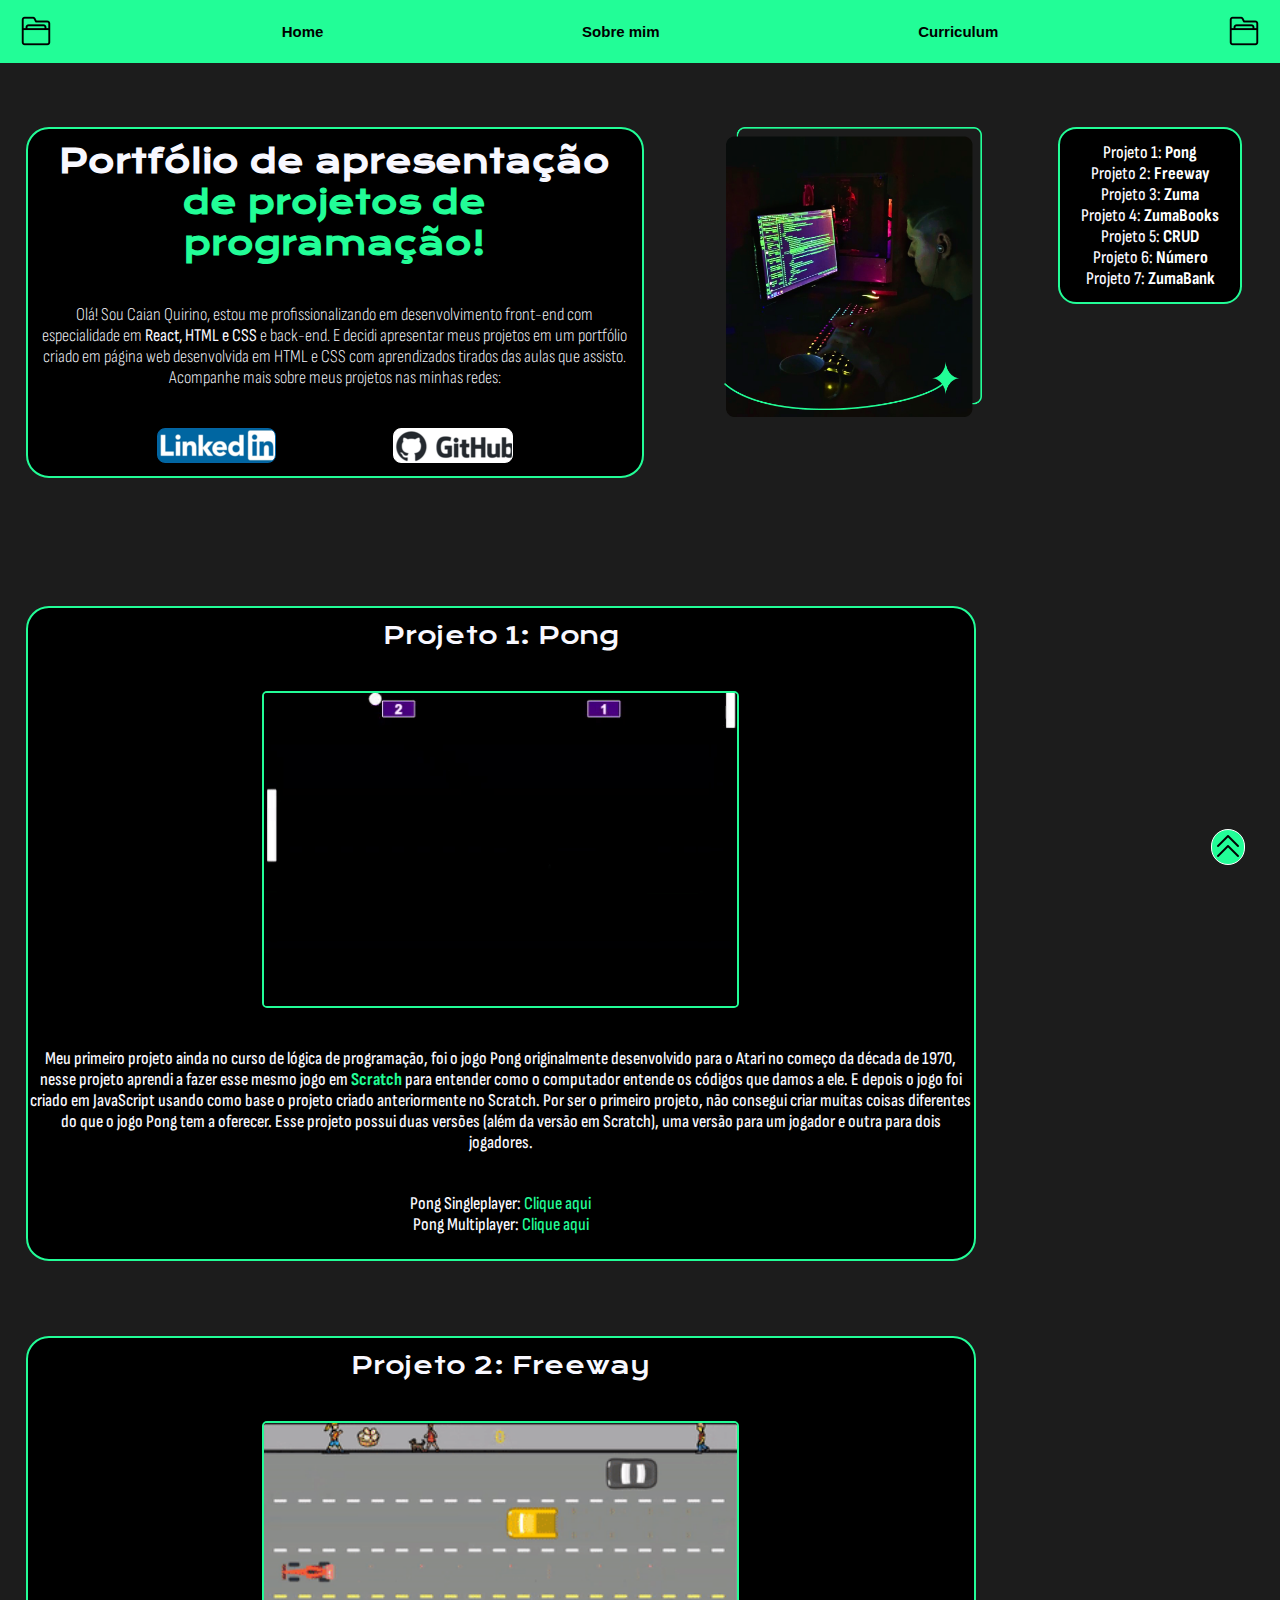
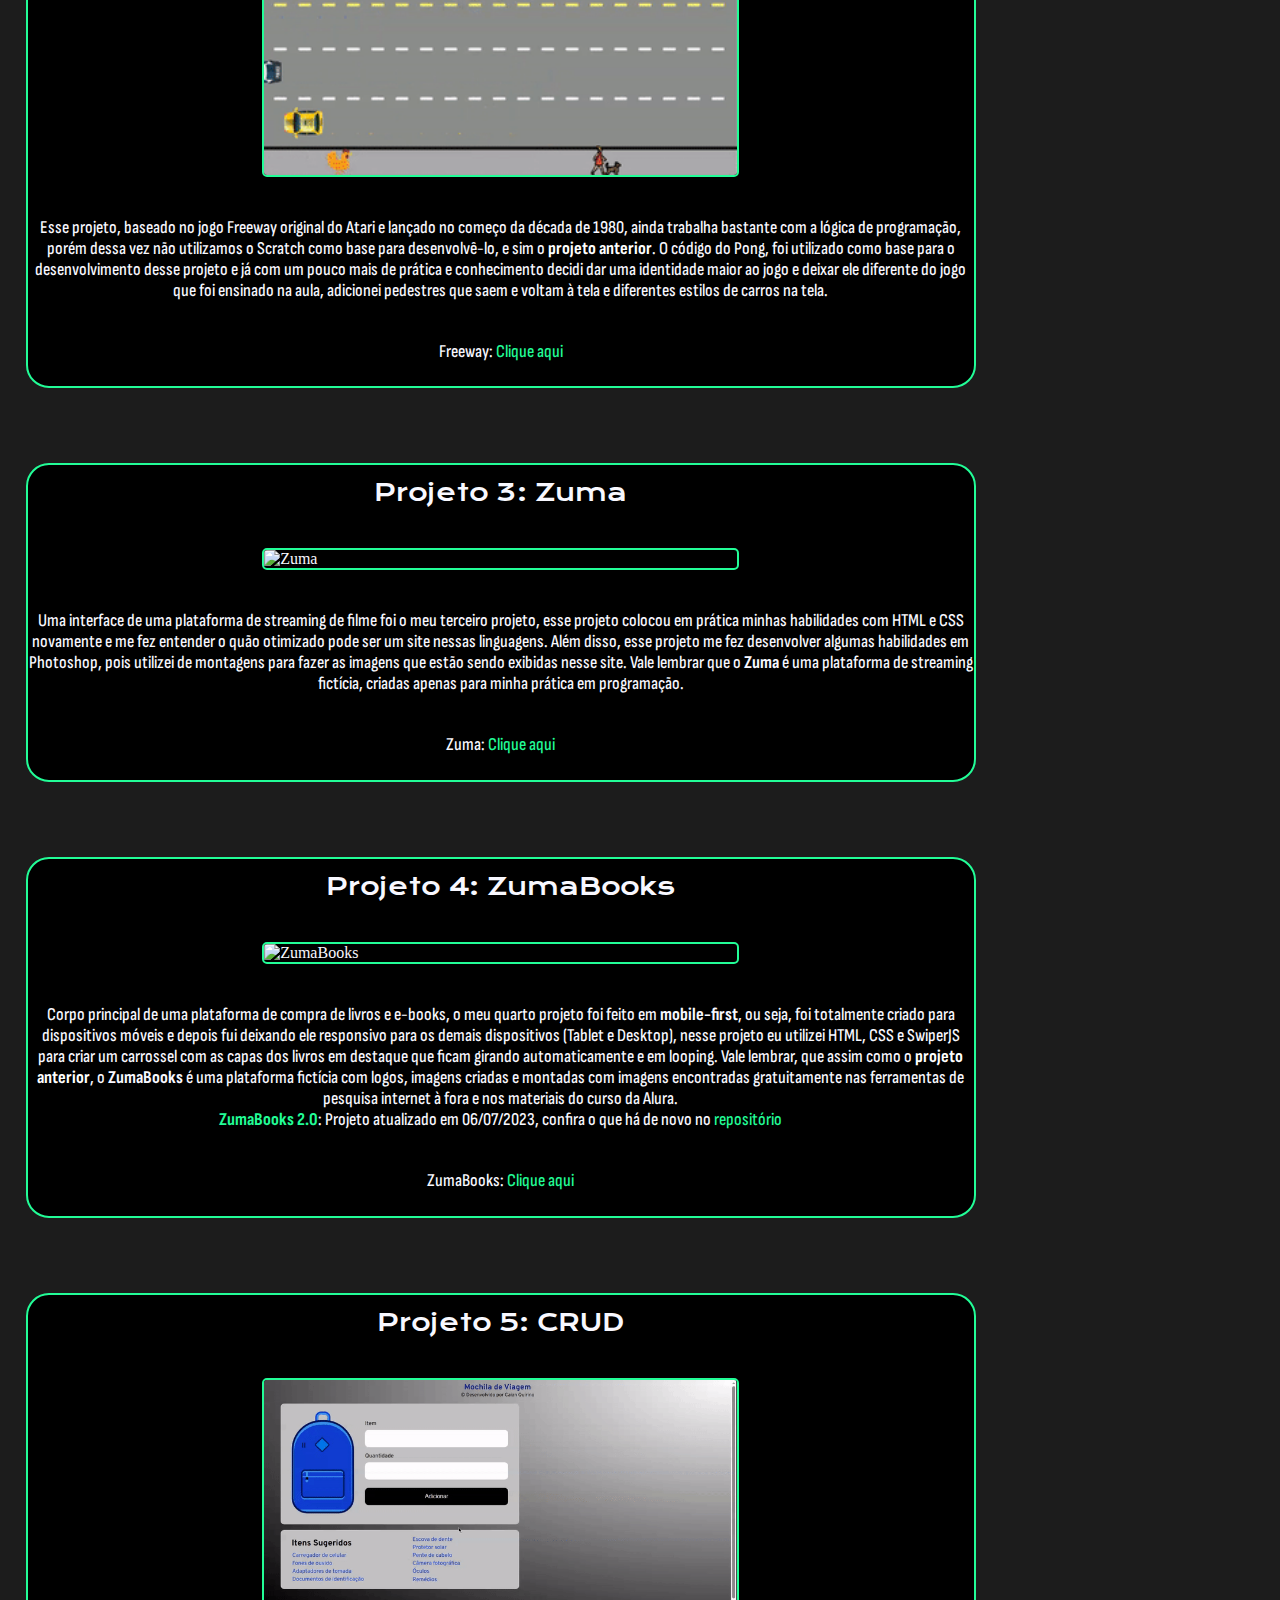
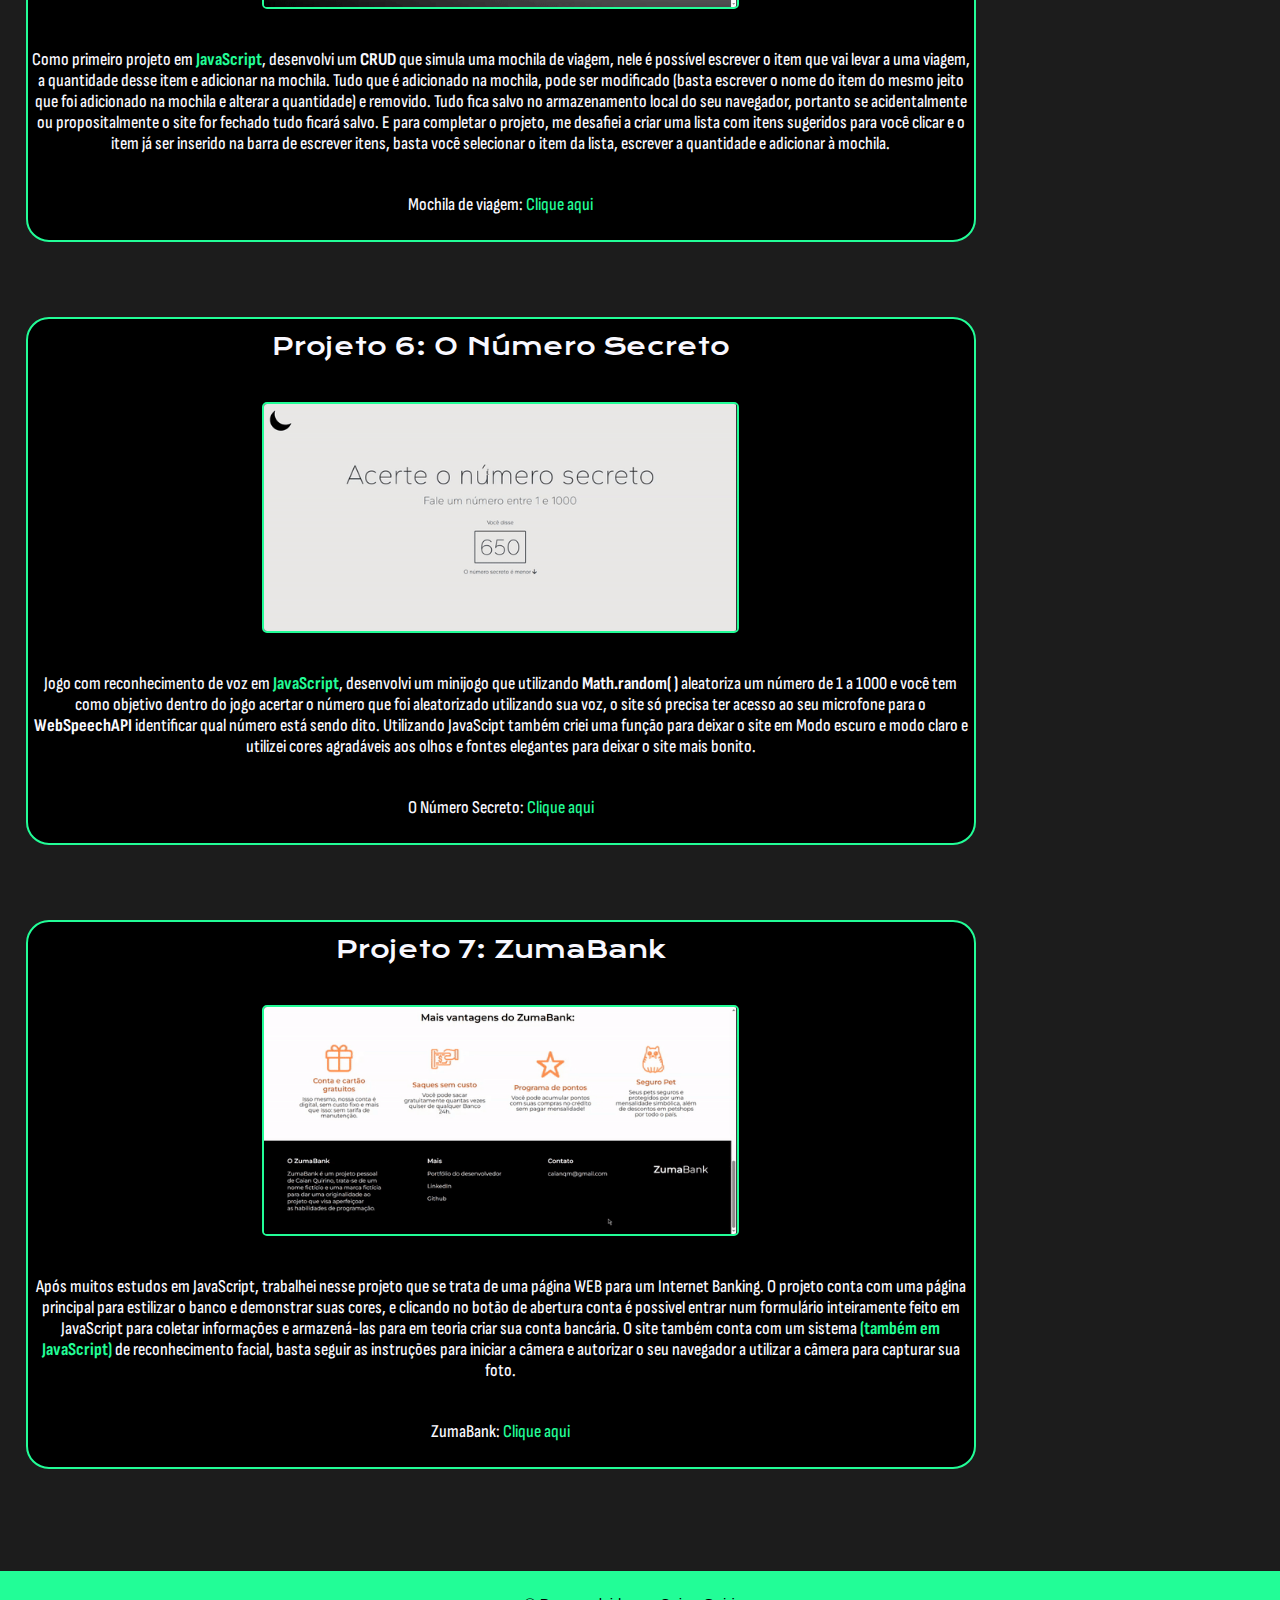
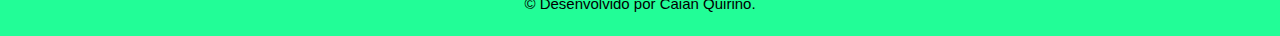
==== commit 69f179af: "Add files via upload" ====
--- a/index.html
+++ b/index.html
@@ -38,6 +38,7 @@
                 <p class="p4">Projeto 4: <a class="p1" href="#p4"><strong>ZumaBooks</strong></a></p>
                 <p class="p5">Projeto 5: <a class="p1" href="#p5"><strong>CRUD</strong></a></p>
                 <p class="p6">Projeto 6: <a class="p1" href="#p6"><strong>Número</strong></a></p>
+                <p class="p7">Projeto 7: <a class="p1" href="#p7"><strong>ZumaBank</strong></a></p>
             </section>
         </main>
     </div>
@@ -79,10 +80,16 @@
                 <p class="projetos__texto">Jogo com reconhecimento de voz em <strong class="projetos__strong">JavaScript</strong>, desenvolvi um minijogo que utilizando <strong>Math.random( )</strong> aleatoriza um número de 1 a 1000 e você tem como objetivo dentro do jogo acertar o número que foi aleatorizado utilizando sua voz, o site só precisa ter acesso ao seu microfone para o <strong>WebSpeechAPI</strong> identificar qual número está sendo dito. Utilizando JavaScipt também criei uma função para deixar o site em Modo escuro e modo claro e utilizei cores agradáveis aos olhos e fontes elegantes para deixar o site mais bonito.</p>
                 <p class="projetos__texto">O Número Secreto: <a class="projetos__link" href="https://bit.ly/onumerosecreto" target="blank">Clique aqui</a></p>
             </section>
+            <section class="projetos__conteudo">
+                <h1 id="p7" class="projetos__titulo">Projeto 7: ZumaBank</h1>
+                <img class="projetos__gif" src="assets/zumabankgif.gif" alt="ZumaBank">
+                <p class="projetos__texto">Após muitos estudos em JavaScript, trabalhei nesse projeto que se trata de uma página WEB para um Internet Banking. O projeto conta com uma página principal para estilizar o banco e demonstrar suas cores, e clicando no botão de abertura conta é possivel entrar num formulário inteiramente feito em JavaScript para coletar informações e armazená-las para em teoria criar sua conta bancária. O site também conta com um sistema <strong class="projetos__strong">(também em JavaScript)</strong> de reconhecimento facial, basta seguir as instruções para iniciar a câmera e autorizar o seu navegador a utilizar a câmera para capturar sua foto.</p>
+                <p class="projetos__texto">ZumaBank: <a class="projetos__link" href="https://zuma-bank.vercel.app/" target="blank">Clique aqui</a></p>
+            </section>
             <a class="topo" href="#"></a>
         </main>
     <footer class= "rodape">
         <p>&copy Desenvolvido por Caian Quirino.</p>
     </footer>
 </body>
-</html>
+</html>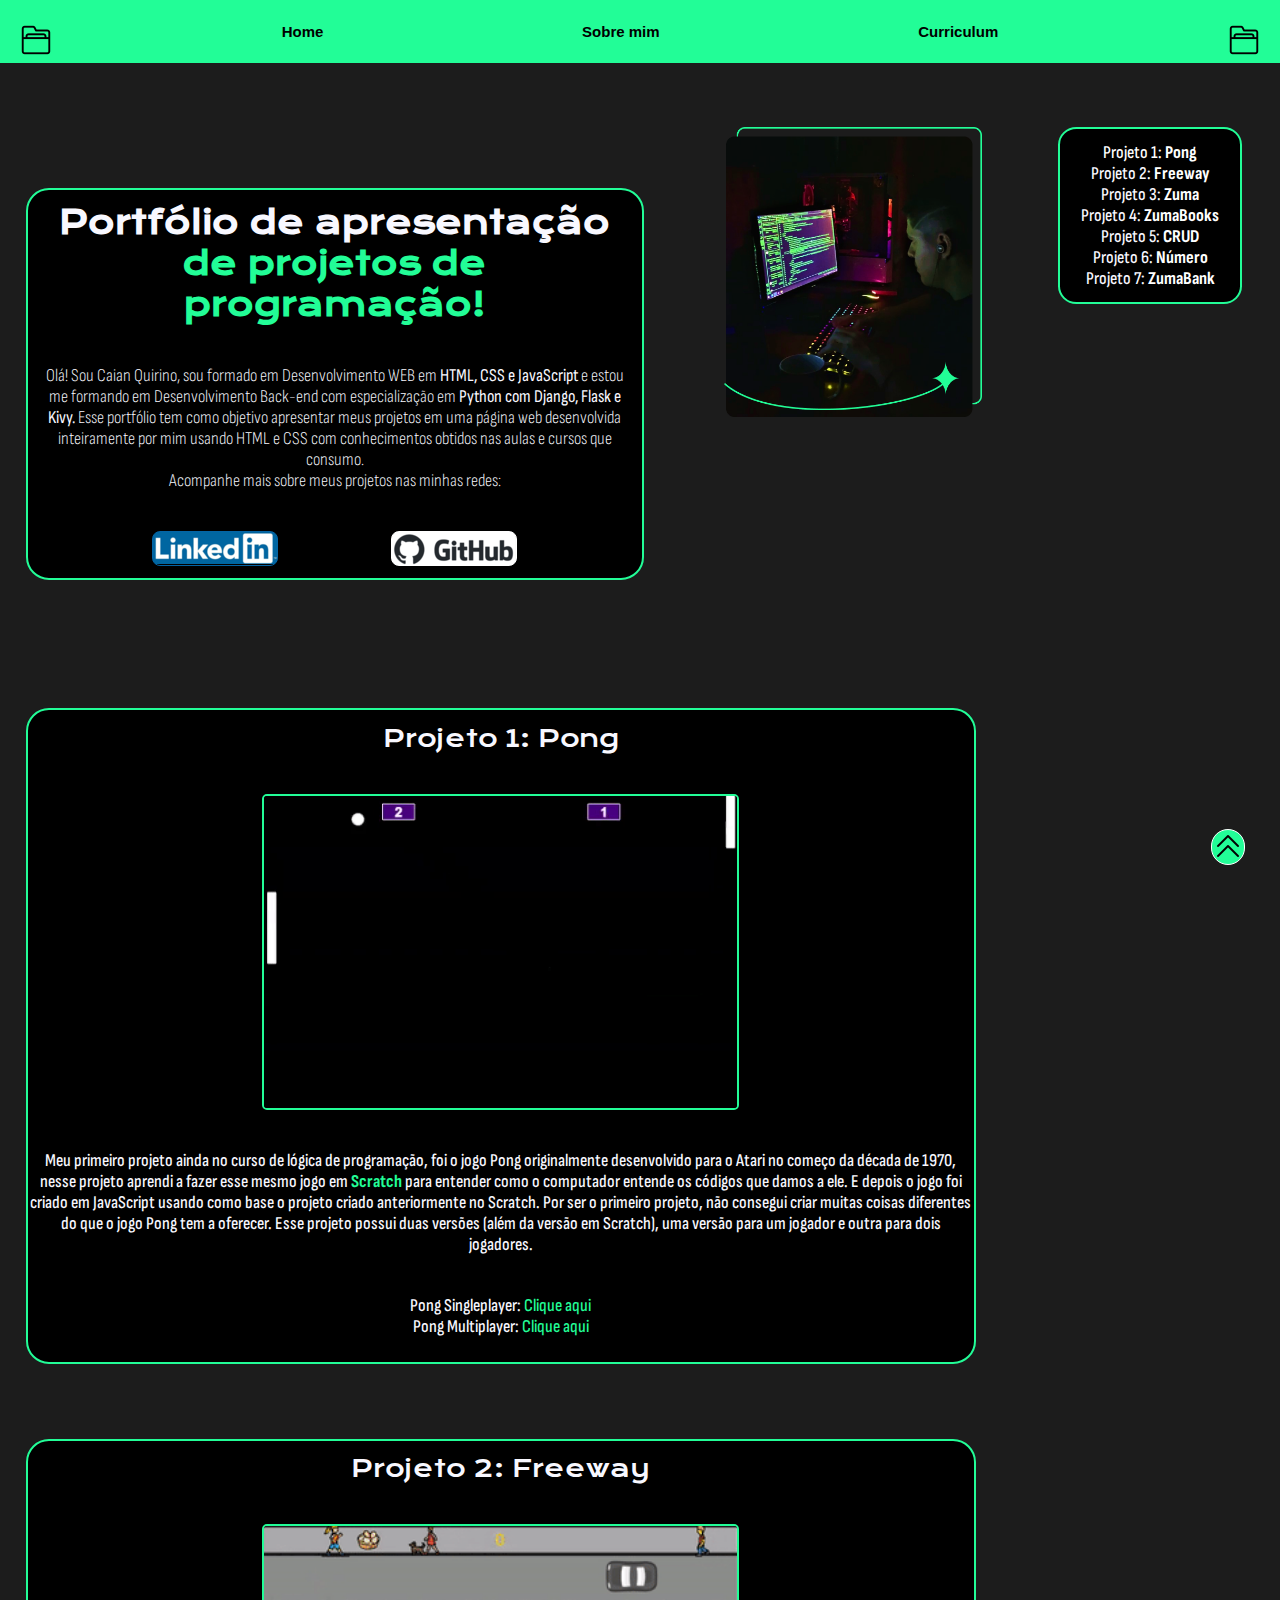
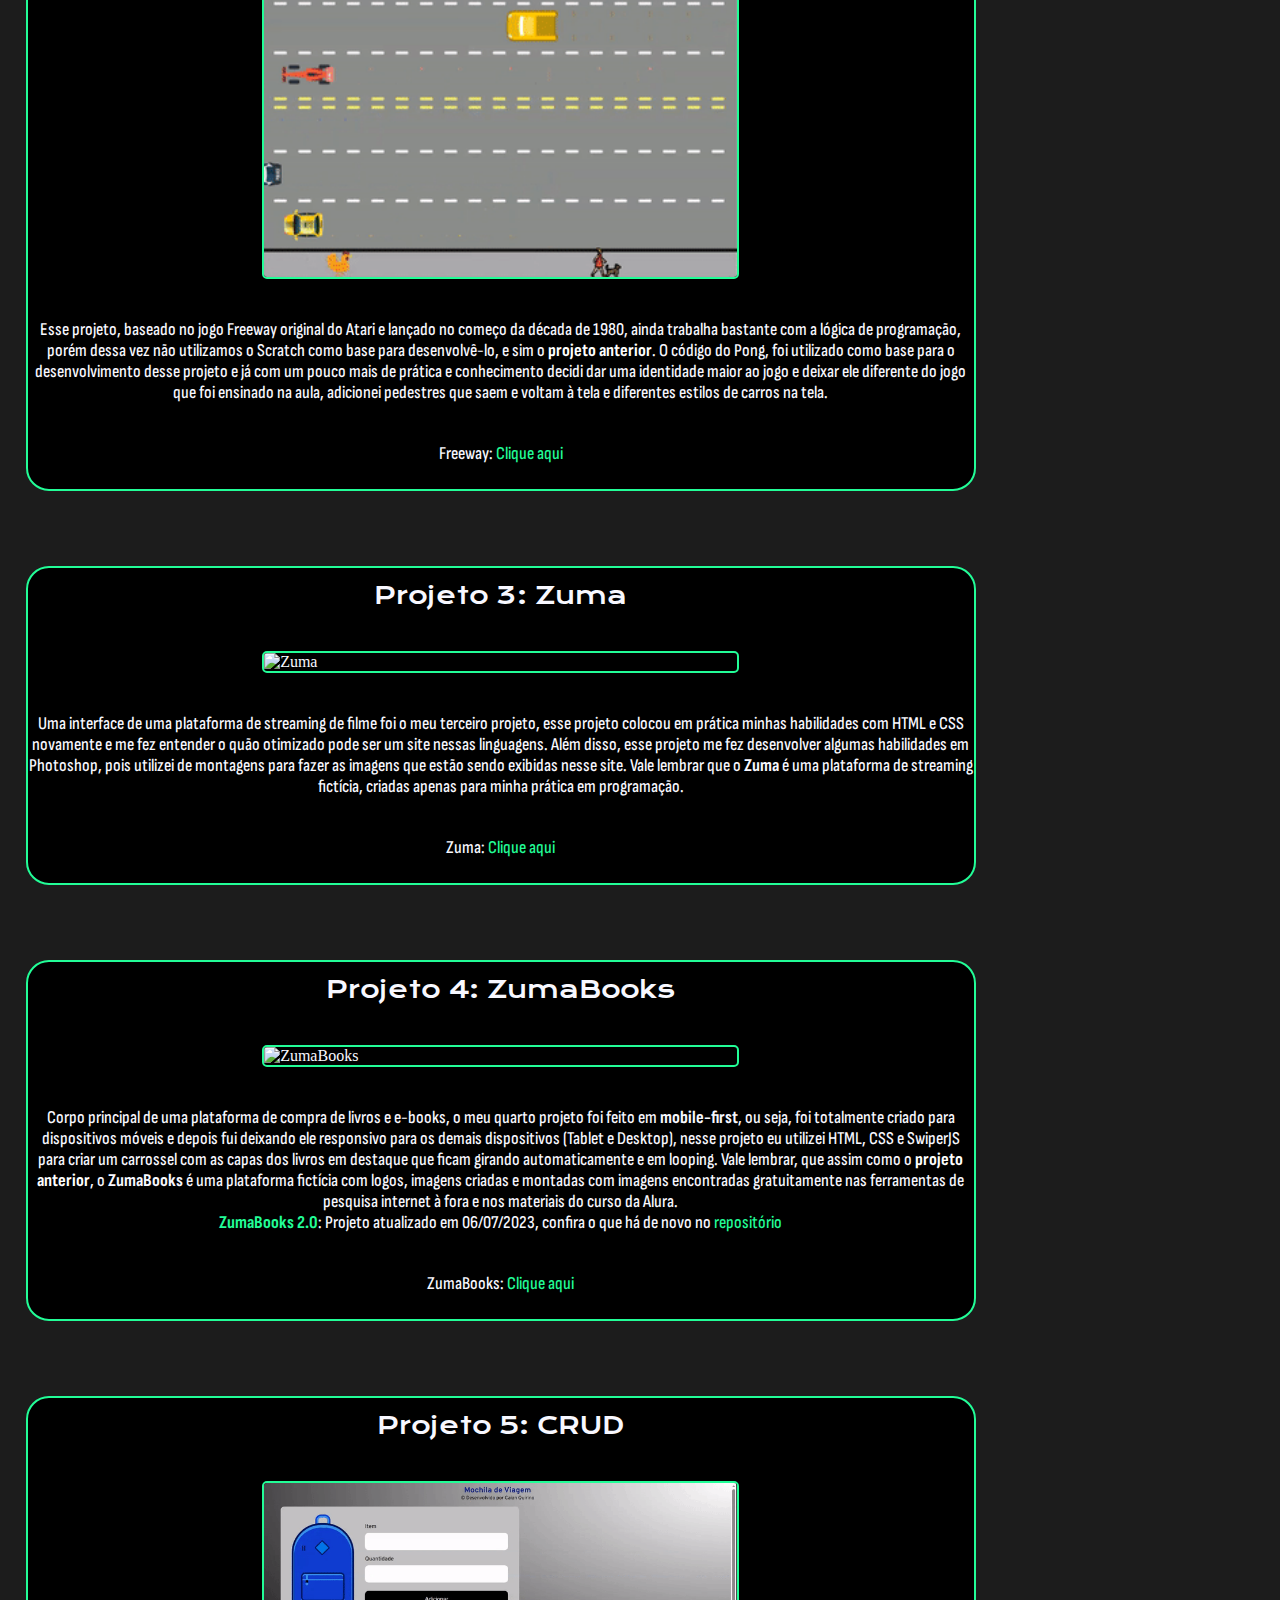
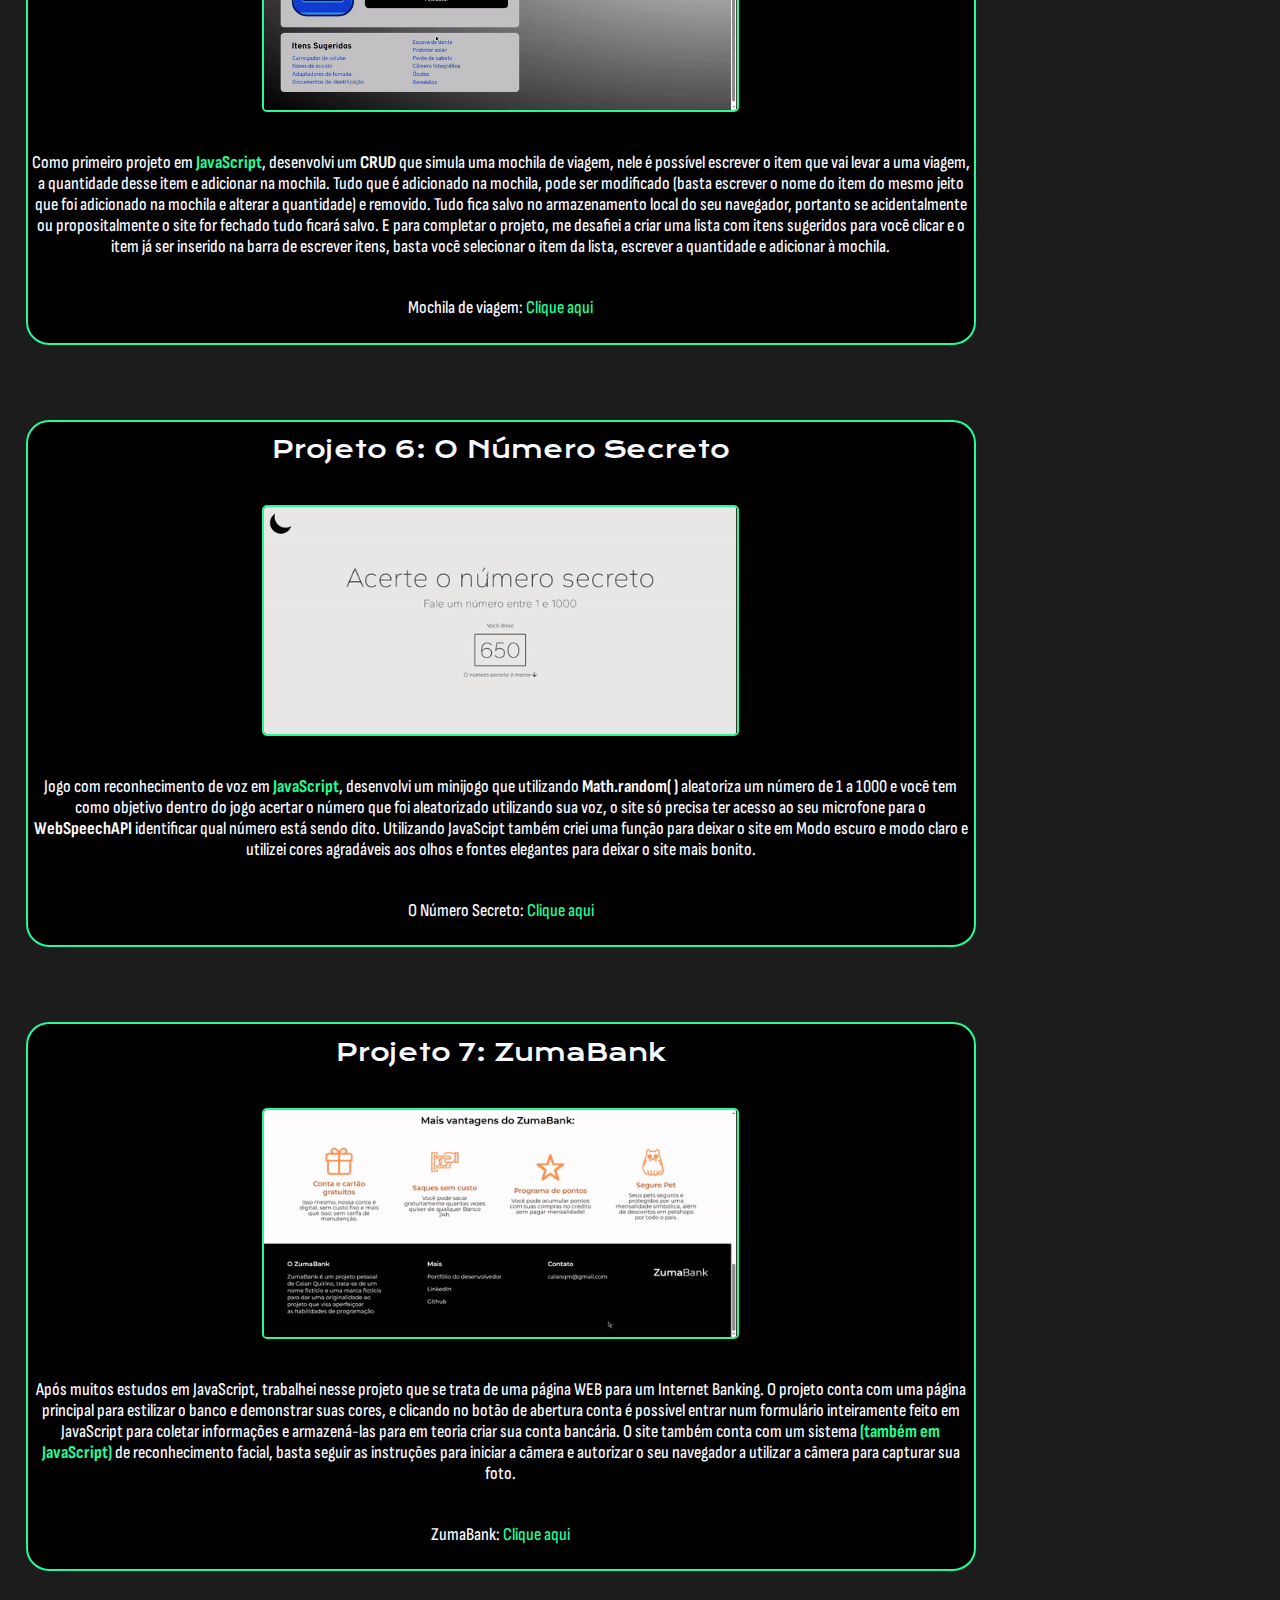
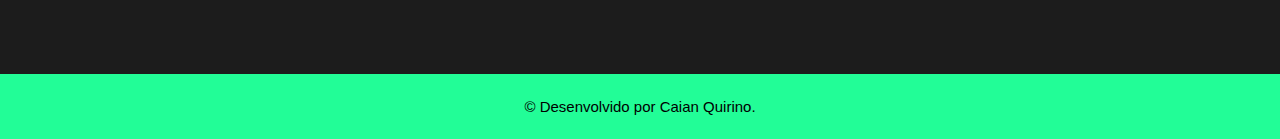
==== commit fa1a8bb8: "Add files via upload" ====
--- a/index.html
+++ b/index.html
@@ -22,7 +22,7 @@
         <main class="apresentacao">
             <section class="apresentacao__conteudo">
                 <h1 class="apresentacao__conteudo__titulo">Portfólio de apresentação<strong class="txth1"> de projetos de programação!</strong></h1>
-                <p class="apresentacao__conteudo__texto">Olá! Sou Caian Quirino, estou me profissionalizando em desenvolvimento front-end com especialidade em <strong>React, HTML e CSS</strong> e back-end. E decidi apresentar meus projetos em um portfólio criado em página web desenvolvida em HTML e CSS com aprendizados tirados das aulas que assisto.<br>Acompanhe mais sobre meus projetos nas minhas redes:</p>
+                <p class="apresentacao__conteudo__texto">Olá! Sou Caian Quirino, sou formado em Desenvolvimento WEB em <strong>HTML, CSS e JavaScript</strong> e estou me formando em Desenvolvimento Back-end com especialização em <strong>Python com Django, Flask e Kivy.</strong> Esse portfólio tem como objetivo apresentar meus projetos em uma página web desenvolvida inteiramente por mim usando HTML e CSS com conhecimentos obtidos nas aulas e cursos que consumo.<br>Acompanhe mais sobre meus projetos nas minhas redes:</p>
                 <div class="apresentacao__links">
                     <a class="apresentacao__links__botao" href="https://www.linkedin.com/in/caian-quirino-577102245/" target="blank"></a>
                     <a class="apresentacao__links__botao2" href="https://github.com/CaianMorais" target="blank"></a>
--- a/styles/style.css
+++ b/styles/style.css
@@ -31,7 +31,7 @@
 
 .cabecalho__menu__botaohome{
     position: absolute;
-    top: 15px;
+    top: 1.5rem;
     left: 20px;
     background-image: url("/assets/pasta.png");
     width: 32px;
@@ -39,10 +39,11 @@
     overflow: visible;
     -webkit-transition: -webkit-transform .7s ease;
     transition: transform .7s ease;
+    background-repeat: no-repeat;
 }
 .cabecalho__menu__botaohome2{
     position: absolute;
-    top: 15px;
+    top: 1.5rem;
     right: 20px;
     background-image: url("/assets/2pasta.png");
     width: 32px;
@@ -50,6 +51,7 @@
     overflow:hidden;
     -webkit-transition: -webkit-transform .7s ease;
     transition: transform .7s ease;
+    background-repeat: no-repeat;
 }
 
 .cabecalho__menu__botaohome:hover{
@@ -86,6 +88,7 @@
     gap: 6.5%;
 }
 .apresentacao__conteudo {
+    margin-top: 3.8rem;
     background-color: var(--cor-terciaria);
     border: 2px solid var(--cor-secundaria);
     border-radius: 23px;
@@ -135,13 +138,14 @@
 
 .apresentacao__links__botao{
     background-image: url("/assets/logoin.png");
-    width: 20%;
+    width: 124px;
     height: 33px;
     border-radius: 8px;
     -webkit-transition: -webkit-transform .7s ease;
     transition: transform .7s ease;
     overflow: hidden;
     border: 1px solid #0464a4;
+    background-repeat: no-repeat;
 }
 
 .apresentacao__links__botao:hover{
@@ -151,13 +155,14 @@
 
 .apresentacao__links__botao2{
     background-image: url("/assets/logohub.png");
-    width: 20%;
+    width: 124px;
     height: 33px;
     border-radius: 8px;
     -webkit-transition: -webkit-transform .7s ease;
     transition: transform .7s;
     overflow: hidden;
     border: 1px solid #ffffff;
+    background-repeat: no-repeat;
 }
 
 .apresentacao__links__botao2:hover{
@@ -303,4 +308,4 @@
     .projetos__conteudo{
         width:auto;
     }
-}
+}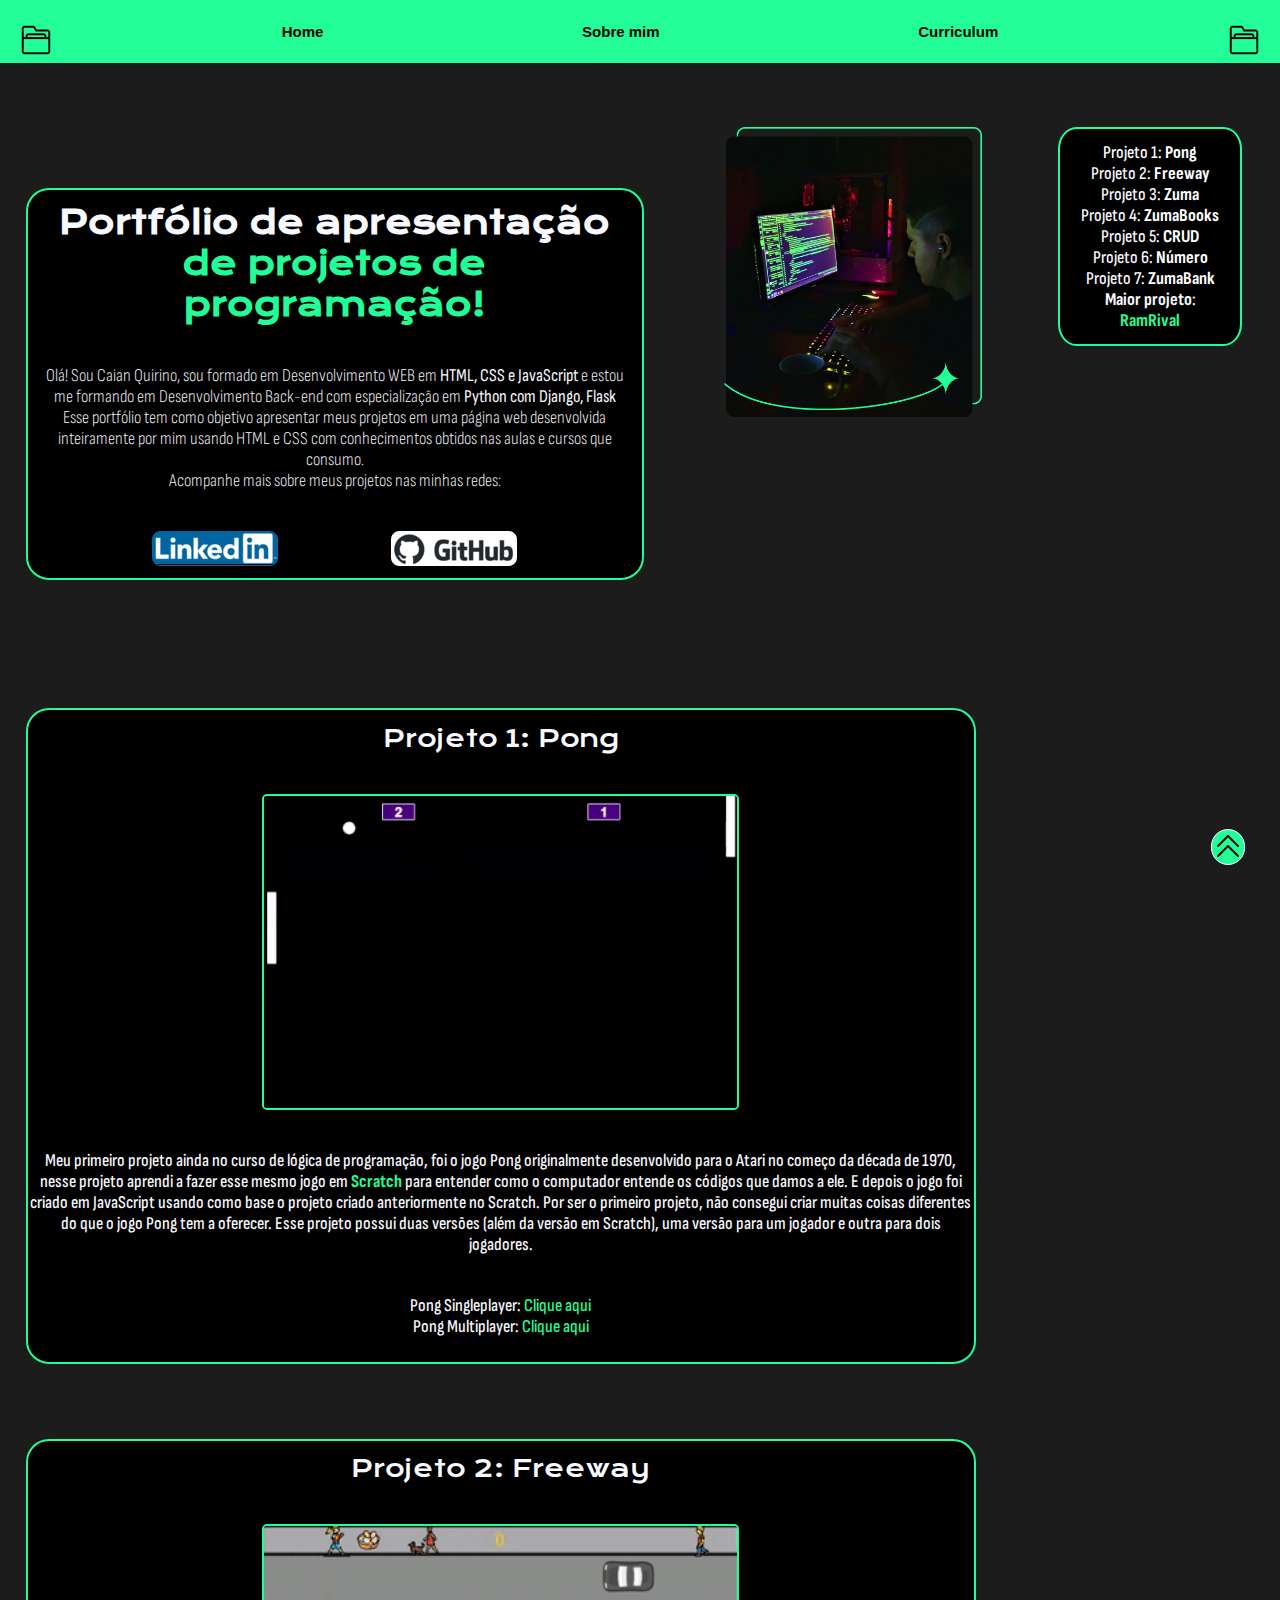
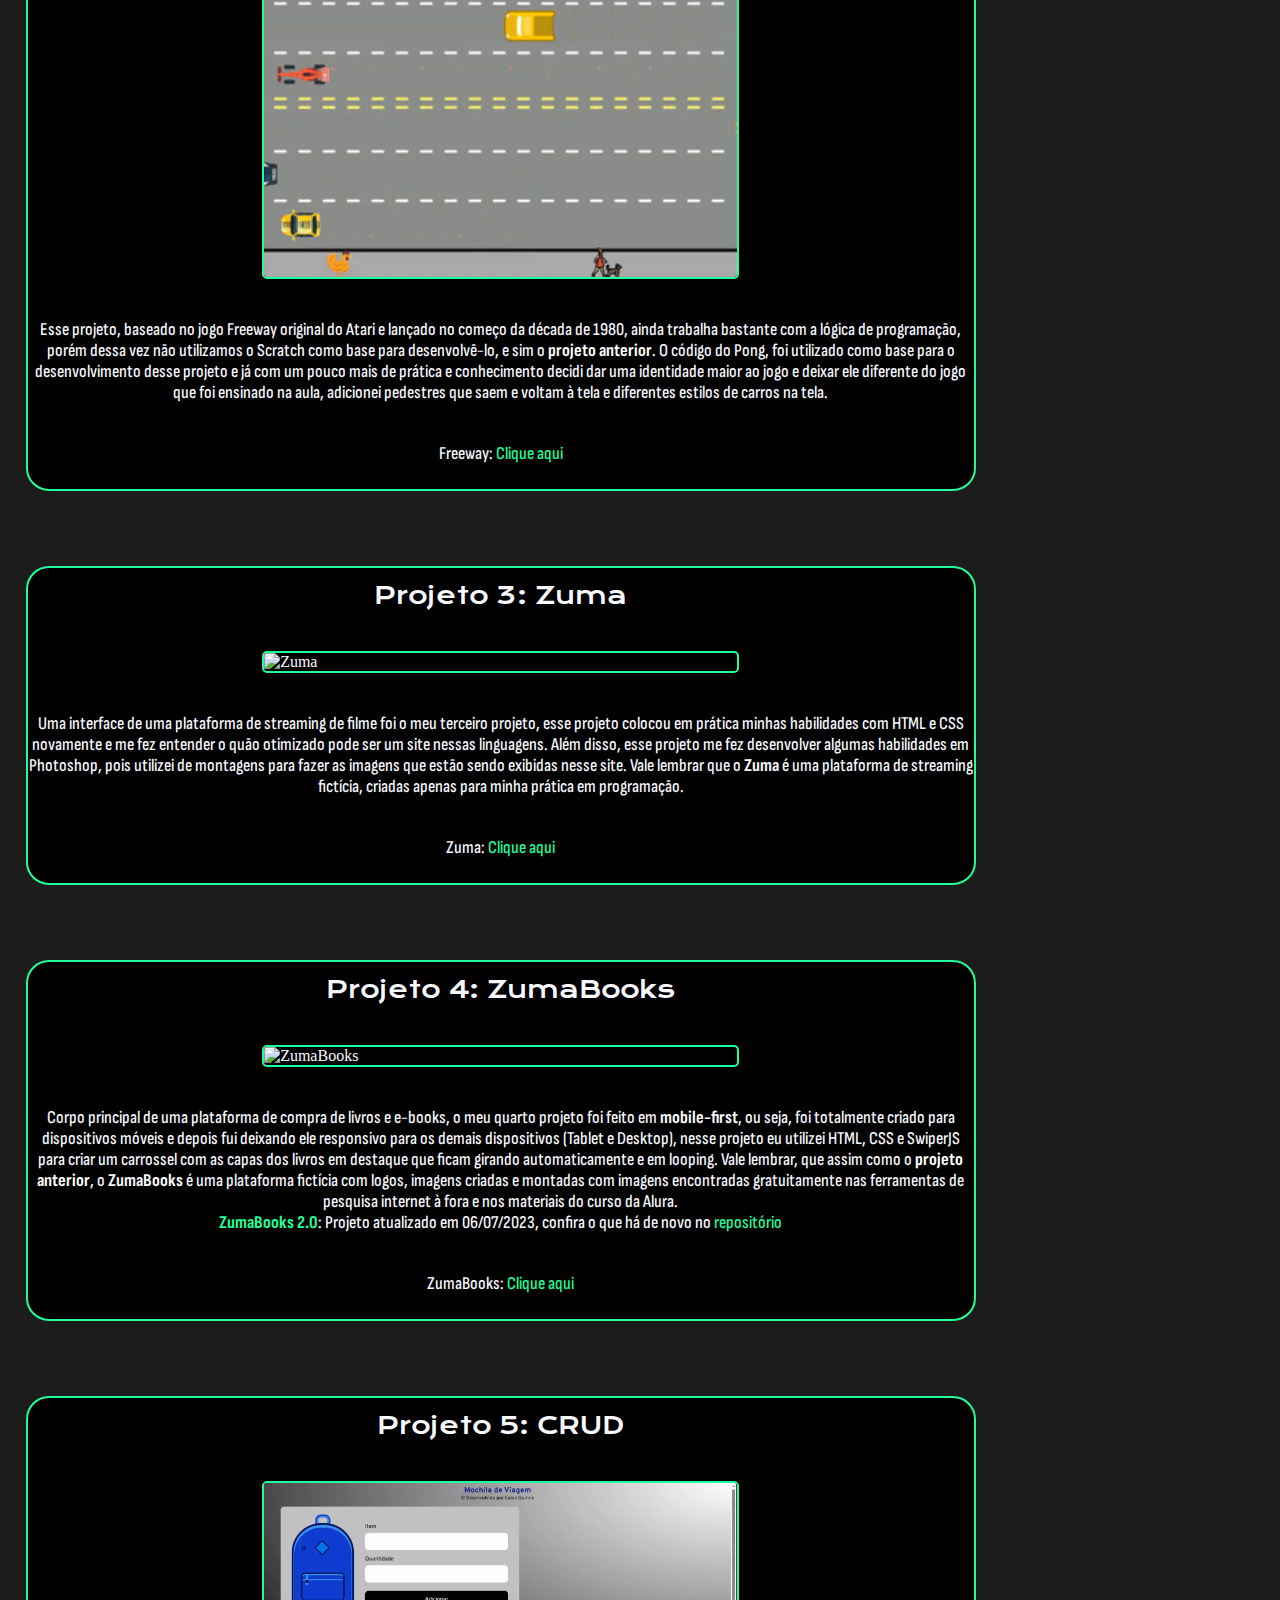
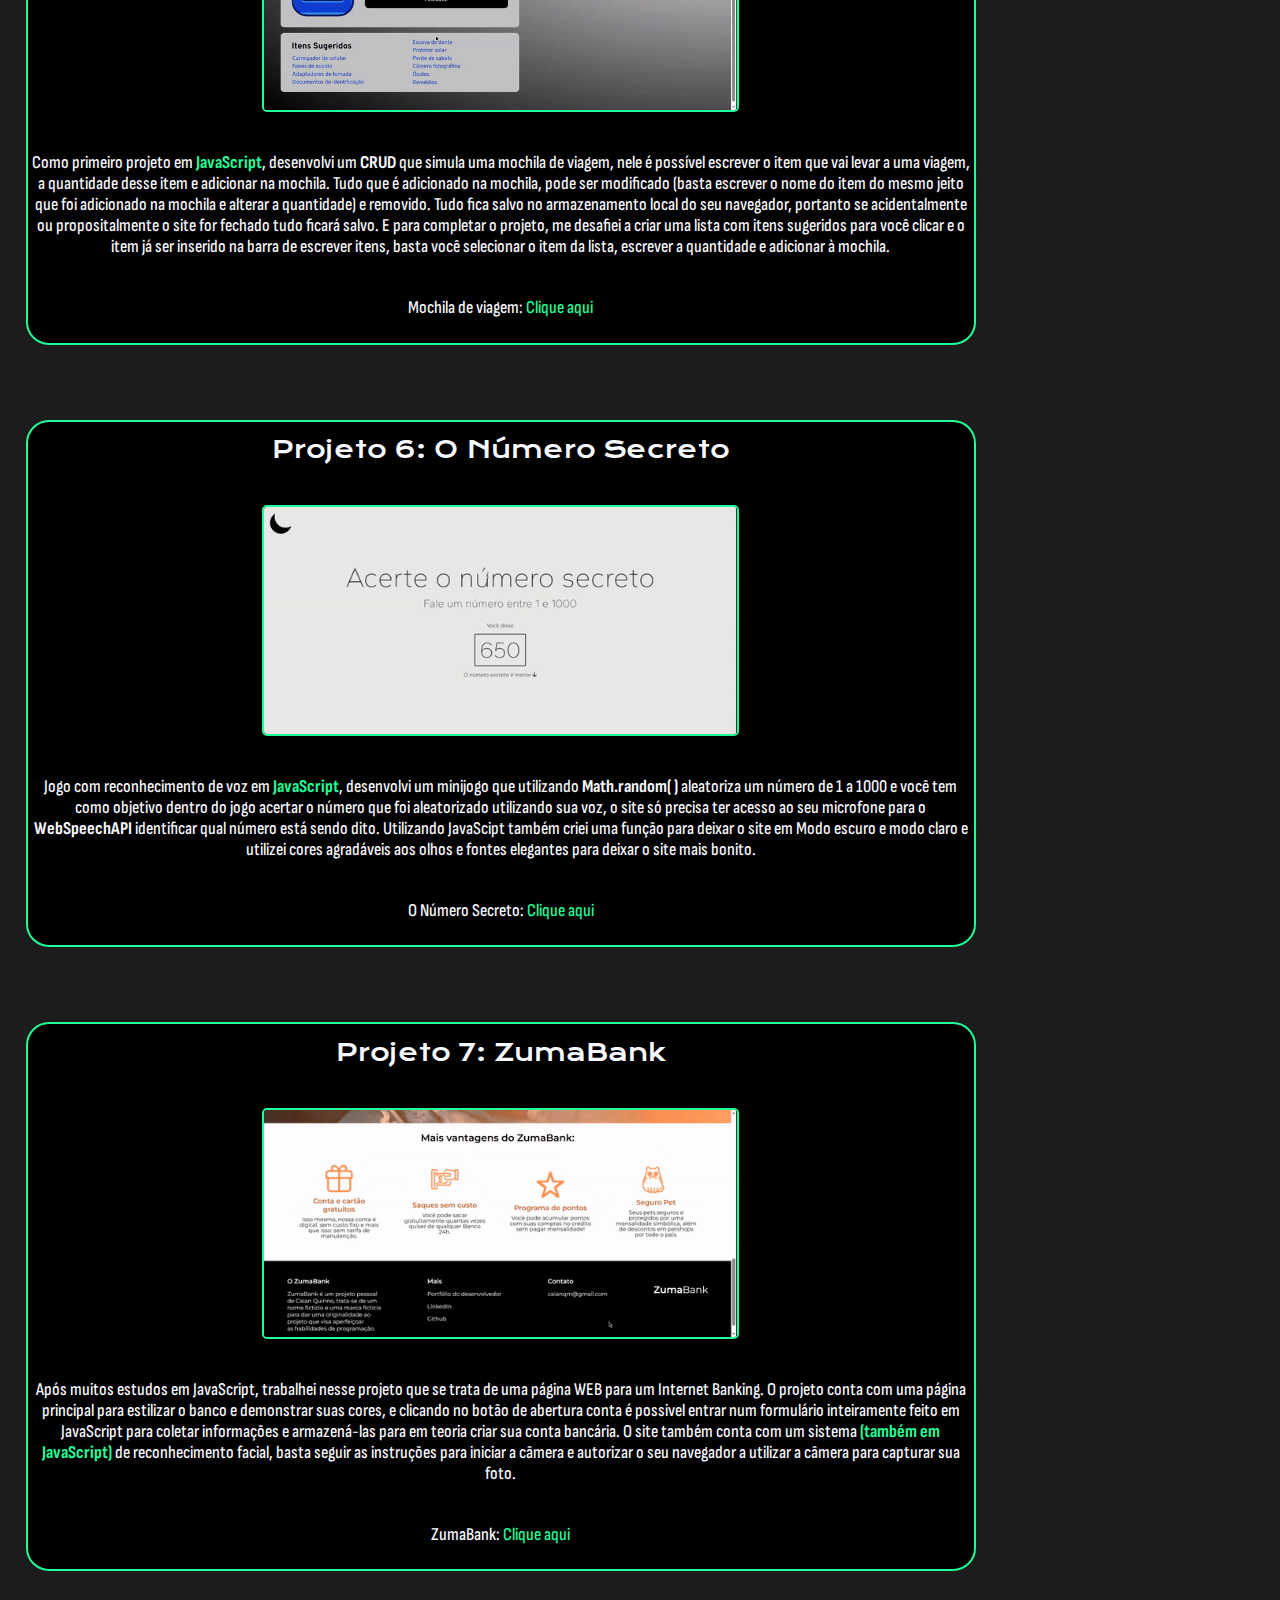
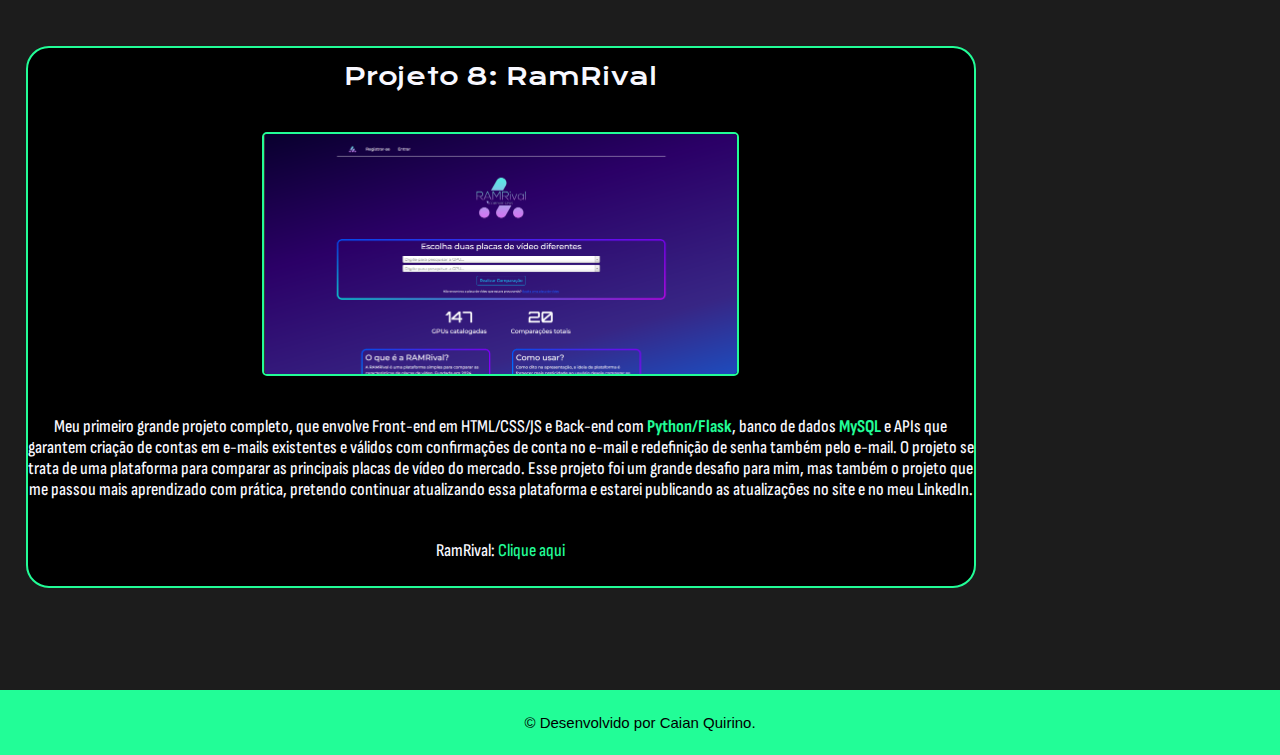
==== commit 0f100c00: "03/04/2024" ====
--- a/index.html
+++ b/index.html
@@ -22,7 +22,7 @@
         <main class="apresentacao">
             <section class="apresentacao__conteudo">
                 <h1 class="apresentacao__conteudo__titulo">Portfólio de apresentação<strong class="txth1"> de projetos de programação!</strong></h1>
-                <p class="apresentacao__conteudo__texto">Olá! Sou Caian Quirino, sou formado em Desenvolvimento WEB em <strong>HTML, CSS e JavaScript</strong> e estou me formando em Desenvolvimento Back-end com especialização em <strong>Python com Django, Flask e Kivy.</strong> Esse portfólio tem como objetivo apresentar meus projetos em uma página web desenvolvida inteiramente por mim usando HTML e CSS com conhecimentos obtidos nas aulas e cursos que consumo.<br>Acompanhe mais sobre meus projetos nas minhas redes:</p>
+                <p class="apresentacao__conteudo__texto">Olá! Sou Caian Quirino, sou formado em Desenvolvimento WEB em <strong>HTML, CSS e JavaScript</strong> e estou me formando em Desenvolvimento Back-end com especialização em <strong>Python com Django, Flask</strong> Esse portfólio tem como objetivo apresentar meus projetos em uma página web desenvolvida inteiramente por mim usando HTML e CSS com conhecimentos obtidos nas aulas e cursos que consumo.<br>Acompanhe mais sobre meus projetos nas minhas redes:</p>
                 <div class="apresentacao__links">
                     <a class="apresentacao__links__botao" href="https://www.linkedin.com/in/caian-quirino-577102245/" target="blank"></a>
                     <a class="apresentacao__links__botao2" href="https://github.com/CaianMorais" target="blank"></a>
@@ -39,6 +39,7 @@
                 <p class="p5">Projeto 5: <a class="p1" href="#p5"><strong>CRUD</strong></a></p>
                 <p class="p6">Projeto 6: <a class="p1" href="#p6"><strong>Número</strong></a></p>
                 <p class="p7">Projeto 7: <a class="p1" href="#p7"><strong>ZumaBank</strong></a></p>
+                <p class="p8"><strong>Maior projeto</strong>: <a class="p1" href="#p8"><strong class="projetos__strong">RamRival</strong></a></p>
             </section>
         </main>
     </div>
@@ -86,6 +87,12 @@
                 <p class="projetos__texto">Após muitos estudos em JavaScript, trabalhei nesse projeto que se trata de uma página WEB para um Internet Banking. O projeto conta com uma página principal para estilizar o banco e demonstrar suas cores, e clicando no botão de abertura conta é possivel entrar num formulário inteiramente feito em JavaScript para coletar informações e armazená-las para em teoria criar sua conta bancária. O site também conta com um sistema <strong class="projetos__strong">(também em JavaScript)</strong> de reconhecimento facial, basta seguir as instruções para iniciar a câmera e autorizar o seu navegador a utilizar a câmera para capturar sua foto.</p>
                 <p class="projetos__texto">ZumaBank: <a class="projetos__link" href="https://zuma-bank.vercel.app/" target="blank">Clique aqui</a></p>
             </section>
+            <section class="projetos__conteudo">
+                <h1 id="p8" class="projetos__titulo">Projeto 8: RamRival</h1>
+                <img class="projetos__gif" src="assets/ramrival.png" alt="RamRival">
+                <p class="projetos__texto">Meu primeiro grande projeto completo, que envolve Front-end em HTML/CSS/JS e Back-end com <strong class="projetos__strong">Python/Flask</strong>, banco de dados <strong class="projetos__strong">MySQL</strong> e APIs que garantem criação de contas em e-mails existentes e válidos com confirmações de conta no e-mail e redefinição de senha também pelo e-mail. O projeto se trata de uma plataforma para comparar as principais placas de vídeo do mercado. Esse projeto foi um grande desafio para mim, mas também o projeto que me passou mais aprendizado com prática, pretendo continuar atualizando essa plataforma e estarei publicando as atualizações no site e no meu LinkedIn.</p>
+                <p class="projetos__texto">RamRival: <a class="projetos__link" href="https://ramrival.pythonanywhere.com/" target="blank">Clique aqui</a></p>
+            </section>
             <a class="topo" href="#"></a>
         </main>
     <footer class= "rodape">
